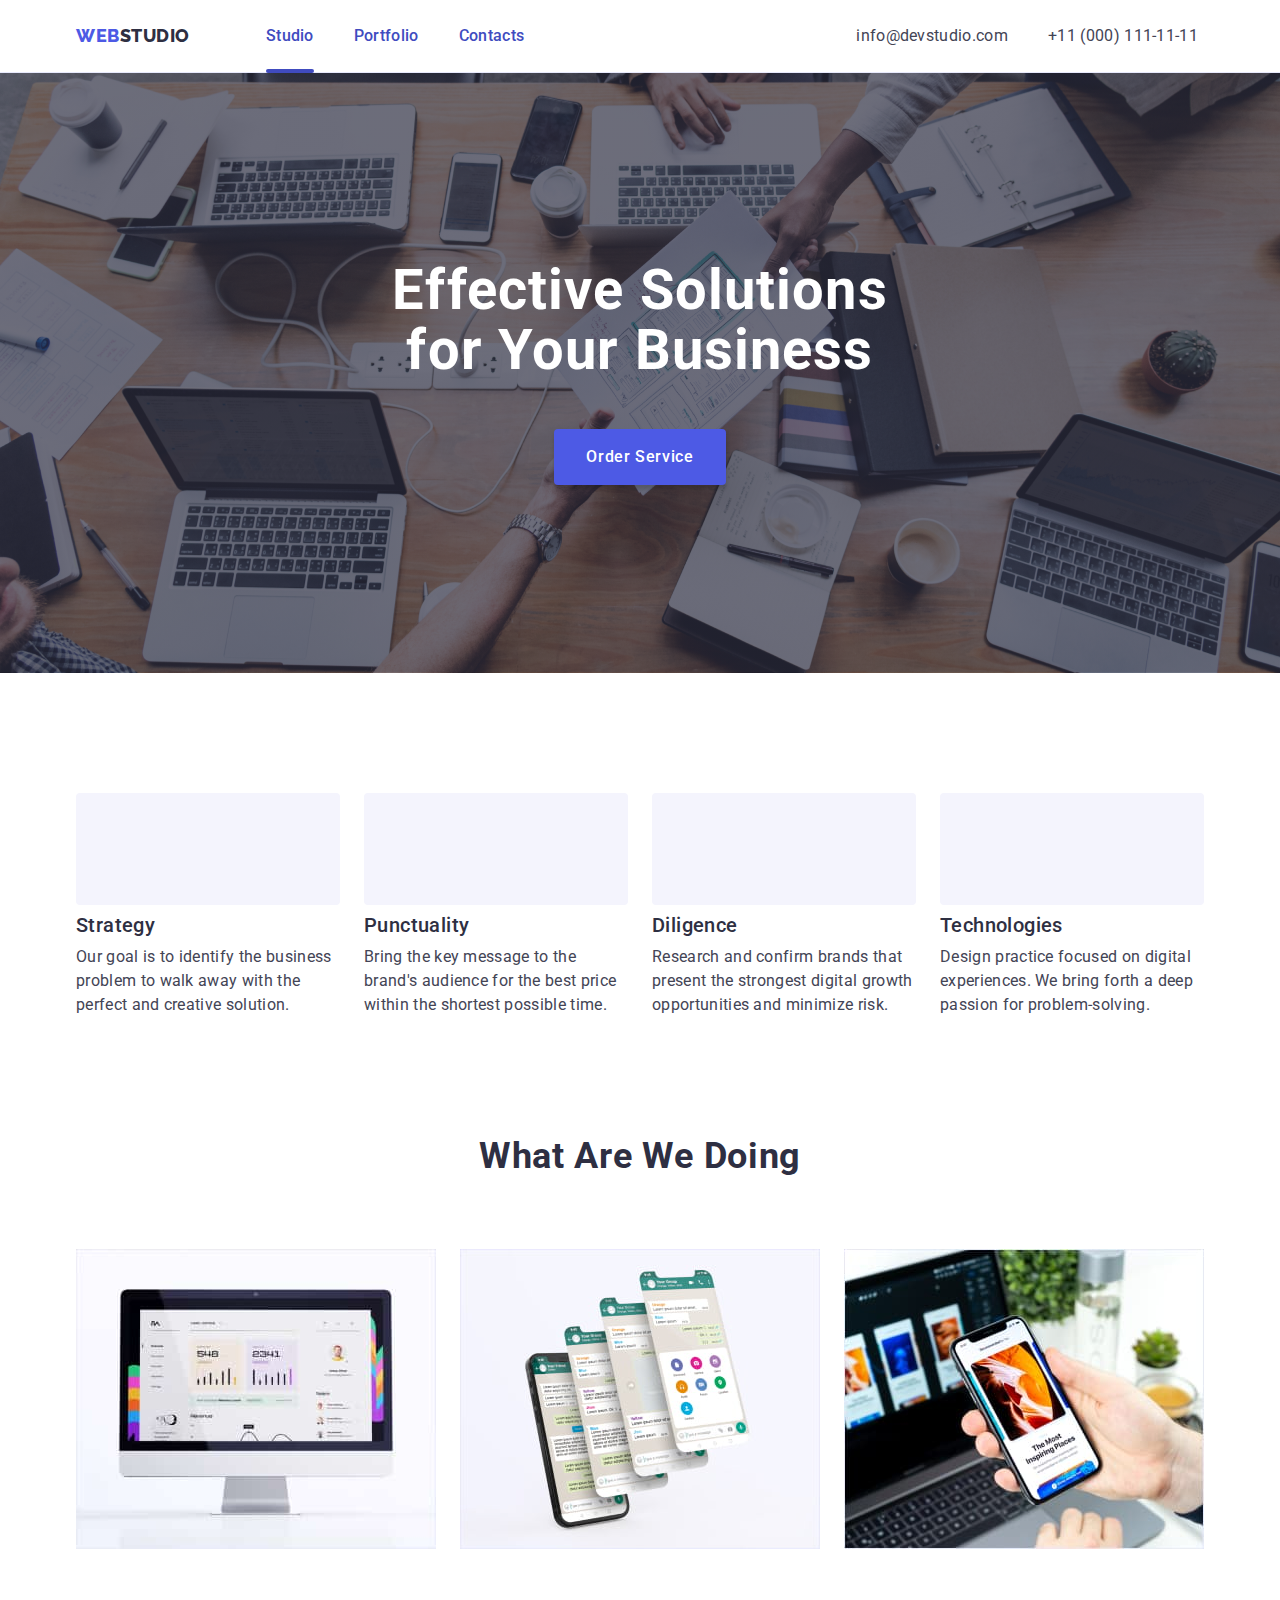
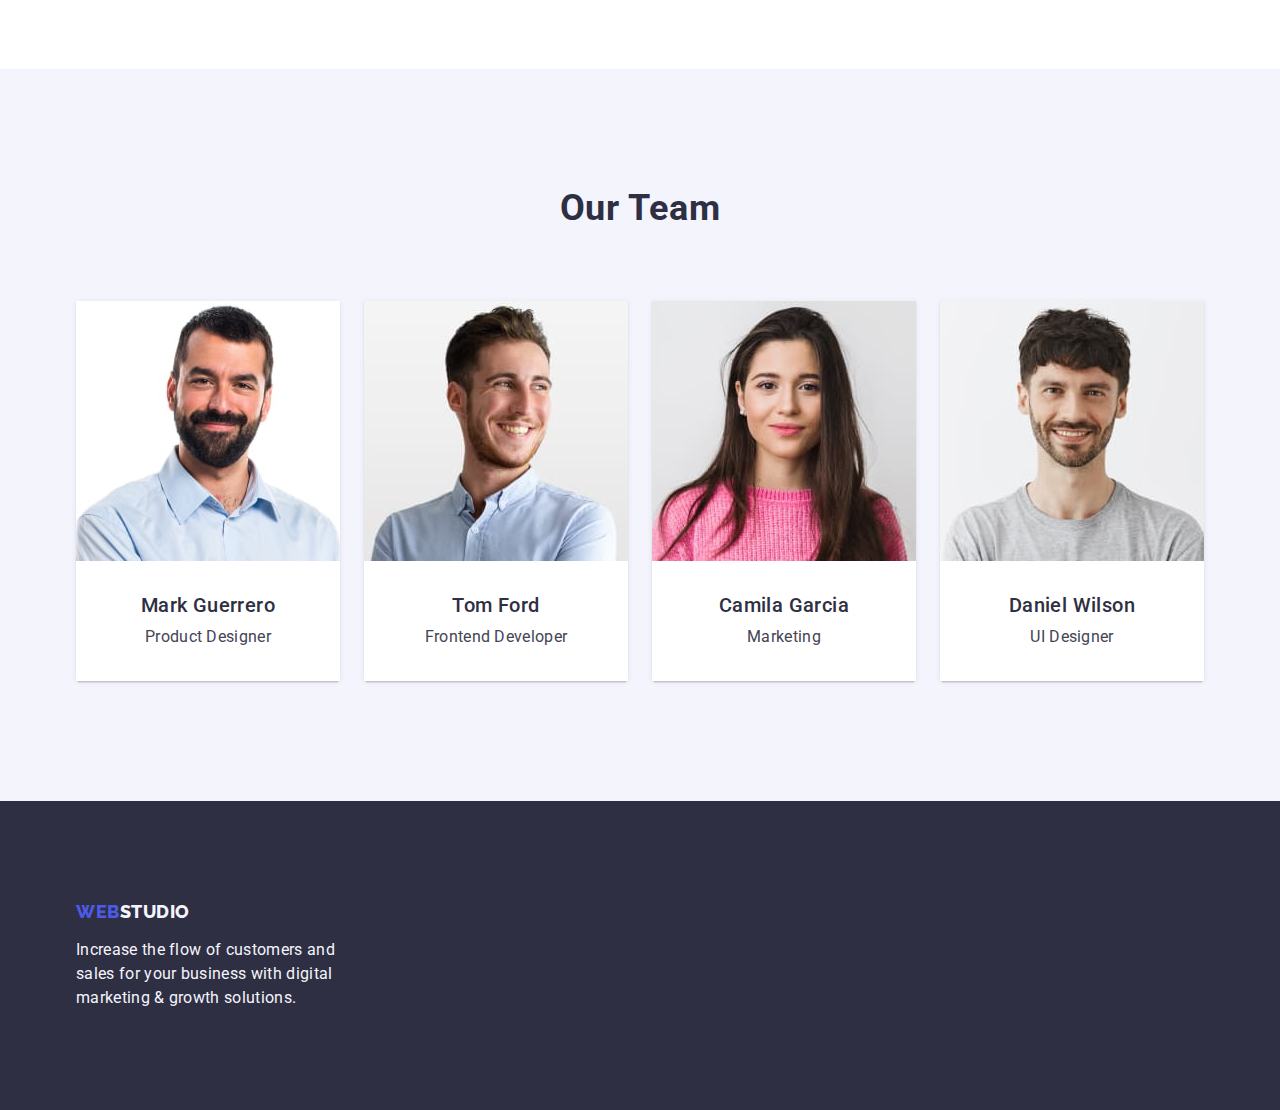
==== index.html @ 4e56641a "1" ====
<!DOCTYPE html>
<html lang="en">
  <head>
    <meta charset="UTF-8" />
    <meta http-equiv="X-UA-Compatible" content="IE=edge" />
    <meta name="viewport" content="width=device-width, initial-scale=1.0" />
    <meta name="description" content="Effective Solutions for Your Business" />
    <title>WebStudio</title>

    <!-- <link rel="stylesheet" href="./portfolio.html" /> -->
    <link rel="preconnect" href="https://fonts.googleapis.com" />
    <link rel="preconnect" href="https://fonts.gstatic.com" crossorigin />
    <link
      href="https://fonts.googleapis.com/css2?family=Raleway:wght@800&family=Roboto:wght@400;500;700&display=swap"
      rel="stylesheet"
    />
    <!-- Normalize -->
    <link
      rel="stylesheet"
      href="https://cdnjs.cloudflare.com/ajax/libs/modern-normalize/2.0.0/modern-normalize.min.css"
    />
    <link rel="stylesheet" href="./css/styles.css" />
  </head>

  <body class="page">
    <div class="backdrop is-hidden" data-modal>
      <div class="modal">
        <p>
          Lorem ipsum dolor sit, amet consectetur adipisicing elit. Nulla fugit
          animi delectus eum adipisci, iure at labore eligendi magni et vitae.
          Perferendis incidunt minus ut accusantium! Reprehenderit architecto
          omnis dicta.
        </p>
        <button data-modal-close>Close modal window</button>
      </div>
    </div>
    <!-- Header section -->
    <header class="header">
      <!-- <a href="./index.html">Web<span>Studio</span></a> -->
      <!-- Ось не  знаю, як то правильно написати посилання на свою сторінку-->
      <!-- <a href="https://WebStudio.html" WebStudio></a> -->
      <div class="container header-container">
        <nav class="header-nav">
          <a href="./index.html" class="logo link">
            Web<span class="studio-header">Studio</span>
          </a>
          <ul class="header-list list">
            <li class="navigation-item">
              <a class="header-link link first-page" href="./index.html"
                >Studio</a
              >
            </li>
            <li class="navigation-item">
              <!-- only for lesson 1 with 1 page in this project -->
              <!-- <a class="header-link" href="#what">Portfolio</a> -->
              <!-- But now executing this code -->
              <a class="header-link link" href="./portfolio.html">Portfolio</a>
            </li>
            <li class="navigation-item">
              <a class="header-link link" href="">Contacts</a>
            </li>
          </ul>
        </nav>
        <!-- Contacts -->

        <address class="address">
          <ul class="address-item list">
            <li>
              <a class="header-item link" href="mailto:info@devstudio.com"
                >info@devstudio.com</a
              >
            </li>
            <li>
              <a class="header-item link" href="tel:+110001111111"
                >+11 (000) 111-11-11</a
              >
            </li>
          </ul>
        </address>
      </div>
    </header>

    <!-- Main block -->
    <main class="main">
      <!-- Hero section-->
      <section class="section hero">
        <div class="container">
          <!-- <div class="container hero-container"> -->
          <h1 class="hero-title">Effective Solutions for Your Business</h1>
          <button class="hero-btn" data-modal-open type="button">
            Order Service
          </button>
        </div>
      </section>
      <!-- Section1 - Describe section-->
      <section class="section describe">
        <div class="container describe-container">
          <h2 class="visually-hidden">Benefits WebStudio</h2>
          <ul class="describe-list list">
            <li class="section-two-li list">
              <div class="box-advs">
                <svg class="advs-icon" width="64" height="64">
                  <use href="./images/icons.svg#icon-antenna1"></use>
                </svg>
              </div>
              <h3 class="strategy-name name">Strategy</h3>
              <p class="strategy-item item">
                Our goal is to identify the business problem to walk away with
                the perfect and creative solution.
              </p>
            </li>
            <li class="section-two-li list">
              <div class="box-advs">
                <svg class="advs-icon" width="64" height="64">
                  <use href="./images/icons.svg#icon-clock1"></use>
                </svg>
              </div>
              <h3 class="strategy-name name">Punctuality</h3>
              <p class="strategy-item item">
                Bring the key message to the brand's audience for the best price
                within the shortest possible time.
              </p>
            </li>
            <li class="section-two-li list">
              <div class="box-advs">
                <svg class="advs-icon" width="64" height="64">
                  <use href="./images/icons.svg#icon-diagram1"></use>
                </svg>
              </div>
              <h3 class="strategy-name name">Diligence</h3>
              <p class="strategy-item item">
                Research and confirm brands that present the strongest digital
                growth opportunities and minimize risk.
              </p>
            </li>
            <li class="section-two-li list">
              <div class="box-advs">
                <svg class="advs-icon" width="64" height="64">
                  <use href="./images/icons.svg#icon-astronaut1"></use>
                </svg>
              </div>
              <h3 class="strategy-name name">Technologies</h3>
              <p class="strategy-item item">
                Design practice focused on digital experiences. We bring forth a
                deep passion for problem-solving.
              </p>
              <!-- </li>  -->
            </li>
          </ul>
        </div>
      </section>

      <!-- Section2 - What are we doing section-->
      <section class="section-doing" id="what">
        <div class="container what-container">
          <h2 class="doing-title">What are we doing</h2>
          <ul class="doing-list list">
            <li class="section-doing-li list">
              <img
                class="doing-card-img"
                src="./images/section2/img1.jpg"
                alt="desktop applications"
                width="360"
                height="300"
              />
            </li>
            <li class="section-doing-li list">
              <img
                class="doing-card-img"
                src="./images/section2/img2.jpg"
                alt="mobile applications"
                width="360"
                height="300"
              />
            </li>
            <li class="section-doing-li list">
              <img
                class="doing-card-img"
                src="./images/section2/img3.jpg"
                alt="digital marketing"
                width="360"
                height="300"
              />
            </li>
          </ul>
        </div>
      </section>

      <!-- Section3 - Our Team section-->
      <section class="section team">
        <div class="container team-container">
          <h2 class="team-title">Our Team</h2>
          <ul class="team-item list">
            <li class="our-team list">
              <img
                class="team-photo"
                src="./images/section3/photo1.jpg"
                alt="Mark Guerrero"
                width="264"
                height="260"
              />
              <div class="worker">
                <h3 class="team-list">Mark Guerrero</h3>
                <p class="team-worker">Product Designer</p>
              </div>
            </li>

            <li class="our-team list">
              <img
                class="team-photo"
                src="./images/section3/photo2.jpg"
                alt="Tom Ford"
                width="264"
                height="260"
              />
              <div class="worker">
                <h3 class="team-list">Tom Ford</h3>
                <p class="team-worker">Frontend Developer</p>
              </div>
            </li>
            <li class="our-team list">
              <img
                class="team-photo"
                src="./images/section3/photo3.jpg"
                alt="Camila Garcia"
                width="264"
                height="260"
              />
              <div class="worker">
                <h3 class="team-list">Camila Garcia</h3>
                <p class="team-worker">Marketing</p>
              </div>
            </li>
            <li class="our-team list">
              <img
                class="team-photo"
                src="./images/section3/photo4.jpg"
                alt="Daniel Wilson"
                width="264"
                height="260"
              />
              <div class="worker">
                <h3 class="team-list">Daniel Wilson</h3>
                <p class="team-worker">UI Designer</p>
              </div>
            </li>
          </ul>
        </div>
      </section>
    </main>
    <!-- Footer section -->
    <footer class="footer">
      <div class="container footer-container">
        <a href="./index.html" class="logo logo-footer link">
          Web<span class="studio-down">Studio</span>
        </a>
        <p class="footer-description">
          Increase the flow of customers and sales for your business with
          digital marketing & growth solutions.
        </p>
      </div>
    </footer>
    <!-- Ставимо перед закриваючим тегом body -->
    <script src="./js/modal.js"></script>
  </body>
</html>
---- css/styles.css ----
:root {

    /*   */
        --items: 3; 
         /* змінна для зберігання кількості елементів в одному рядку сітки */
        --indent: 30px; 
         /* змінні для зберігання значення відступу між елементами */

/* Font */
--primary-font: Roboto, sans-serif;

/* Colors */
/* --main-dark-cl: 
--main-light-cl: */
--ocean-cl: #404BBF;
--main-light-bg: #ffffff;
--light-bg: #e5e5e5;
--main-dark-bg: #2e2f42;
--link-cl: #434455;
--string-web-cl: #4D5AE5;
--studio-down-cl: #F4F4FD;
--border-cl: #e7e9fc;

/* Others */
/* from our tutor Yaroslav - true hidding of some elements */
     
}

.visually-hidden {
        /* ADD text of this class                */
        position: absolute;
        width: 1px;
        height: 1px;
        margin: -1px;
        border: 0;
        padding: 0;

        white-space: nowrap;
        clip-path: inset(100%);
        clip: rect(0 0 0 0);
        overflow: hidden;
}

*,
*::before,
*::after {
        box-sizing: border-box;
        /* display: block;
                position: absolute;
                left: 0;
                bottom: -1px;
                content: '';
                width: 100%;
                height: 4px;
                border-radius: 2px; */


}

.visually-hidden {
        position: absolute;
        width: 1px;
        height: 1px;
        margin: -1px;
        border: 0;
        padding: 0;

        white-space: nowrap;
        clip-path: inset(100%);
        clip: rect(0 0 0 0);
        overflow: hidden;
}

/* 
  |---------------------------
  |Common styles
  |---------------------------
*/

body {
    
    font-family: Roboto, sans-serif;
    font-size: 16px;
    line-height: 1.5;
    letter-spacing: 0.02em;    
    color: #434455;
    background-color: var(--main-light-bg);
}

main {
        flex-grow: 1;
}

/* Reset */
/* 

 */
 h1,h2,h3,h4,h5,h6,p {
        margin: 0;
 }

 p {
    padding: 0;    
 }

 img {
        display: block;
 }

.list, ul, ol {
    list-style: none;
    font-style: normal;    
}

ul, ol {
        margin-top: 0;
        margin-bottom: 0;
        padding-left: 0;
}


/**
  |============================
  | Modal
  |============================
*/

.backdrop {
       position: fixed;
        top: 0;
        left: 0;
        width: 100%;
        height: 100%;
        background-color: rgba(0, 0, 0, 0.5);
        opacity: 250ms;
        transition: fill cubic-bezier(0.4, 0.0, 0.2, 1);
               
}

.backdrop.is-hidden {
        visibility: hidden;
        opacity: 0;
        pointer-events: none;
}


/**
  |============================
  | Flexbox grid
  |============================
*/
.card-set {
        display: flex;
        flex-wrap: wrap;
        gap: var(--indent);
}

​ .card-set-item {
        flex-basis: calc((100% - var(--indent) * (var(--items) - 1)) / var(--items));
}

.container {
        /* центрує */
        margin: 0 auto; 
        width: 1158px;
        padding: 0 15px;
}

.header-container {      
        display: flex;
}


a {
    text-decoration: none;
}

.btn,
button {
    font-family: inherit;
    cursor: pointer;
}

.hero {
    background-color: var(--main-dark-bg);
    /* background: url(../images/hero-section/people-office.jpg), lightgray 0px -167.8px / 100% 139.9% no-repeat;
    background-repeat: no-repeat; */



/* background: var(--title-color); */
        padding: 188px 0;
        background-image: linear-gradient(rgba(46, 47, 66, 0.7), rgba(46, 47, 66, 0.7)), url("../images/hero-section/people-office.jpg");
        max-width: 1440px;
        background-repeat: no-repeat;
        background-position: center;
        background-size: cover;
}

.link {
    color: var(--link-cl);
    text-decoration: none;
        display: block;
}

/* 
|---------------------------
|Header styles
|---------------------------
 */
 .header {
        border-bottom: 1px solid var(--border-cl);
        
        /* from autocheck */
        box-shadow: 0px 2px 1px rgba(46, 47, 66, 0.08), 0px 1px 1px rgba(46, 47, 66, 0.16), 0px 1px 6px rgba(46, 47, 66, 0.08);
 }

 .header-nav {
        background: var(--main-light-bg);
        display: flex;
        align-items: center;
        margin-right: 332px;
 }

 .logo {
        font-family: Raleway, sans-serif;
        font-weight: 800;
        font-size: 18px;
        line-height: 1.17;
        letter-spacing: 0.03em;
        text-transform: uppercase;
        color:#4D5AE5;
        margin-right: 76px;
        padding: 24px 0;
        /* from ACheck */
         position: relative; 
 }

 .web {
         color: var(--string-web-cl);
 }
 
 .studio, .studio-header {
        color: var(--main-dark-bg);
 }

 .header-list {                
                font-family: Roboto, sans-serif;
                font-weight: 500;
                font-size: 16px;
                line-height: 1.5;
                letter-spacing: 0.02em;
                color: var(--main-dark-bg);
                color: #404bbf;
                display: flex;
                gap: 40px;
                align-items: center;
                       
 }

 .first-page::after {
        position: absolute;
                left: 0;
                bottom: -1px;        
                content: "";
                width: 48px;
                height: 4px;
                background-color: var(--ocean-cl);
                margin-top: 20px;
                border-radius: 2px;
 }

 /*  */ 
.header-link:hover,
.header-link:focus 
 {
        color: var(--ocean-cl);
}



 .header-link {
       color: var(--main-dark-bg);  
       padding: 24px 0;  
                color: #404bbf;
                position: relative;
                transition-property: color;
                transition-duration: 250ms;
                transition-timing-function: cubic-bezier(0.4, 0, 0.2, 1);

                transition-property: color;
                transition-duration: 250ms;
                transition-timing-function: cubic-bezier(0.4, 0, 0.2, 1);
                padding: 24px 0;
         
 }

 .address {
    font-style: normal;    
 }

 .header-contacts {}

 .address-item {
        display: flex;
        align-items: center;
        gap: 40px;
        padding: 24px 0;
        
 }

 .header-item  {
    list-style: none;
    text-decoration: none;
    color: currentColor;
    font-family: 'Roboto', sans-serif;
    font-weight: 400;
    line-height: 1.5;
    font-size: 16px;
    letter-spacing: 0.02em;
    font-style: normal;
    color: var(--link-cl);
         
 }



 /* для 3-й домашки */
 /*  */

 .header-contacts:active,
 .header-contacts:hover,
 .header-contacts:focus,
 .header-item:hover,
 .header-item:focus {
     color: var(--ocean-cl);
 }

 /* 
|---------------------------
|Hero styles
|---------------------------
 */
 .hero {
        padding: 188px 0;
 }

 /* .hero-container {
        background-image: url(../images/hero-section/Dark-bg.jpg); */
        /* background-repeat: repeat; 
 }*/

 .hero-title {
        font-family: 'Roboto', sans-serif;
        font-weight: 700;
        font-size: 56px;
        line-height: 1.07;
        text-align: center;
        letter-spacing: 0.02em;
        color: var(--main-light-bg);
        max-width: 496px;
        margin: 0 auto;
        
        padding-bottom: 48px;
 }

 .hero-btn {
        font-family: 'Roboto', sans-serif;
        font-weight: 500;
        font-size: 16px;
        line-height: 1.5;
        
        display:block;
        min-width: 169px;
        height: 56px;
        border: none;
        align-items: center;
        letter-spacing: 0.04em;
        color: var(--main-light-bg);       
        padding: 16px 32px;
        gap: 10px;
        flex: none;
        order: 0;
        flex-grow: 0;
        background: var(--string-web-cl);
        box-shadow: 0px 4px 4px rgba(0, 0, 0, 0.15);
        border-radius: 4px;
        text-align: center;
        margin: 0 auto;
        
 }

 .hero-btn:hover,
 .hero-btn:focus {
        background-color: var(--ocean-cl);       
        box-shadow: 0px 4px 4px rgba(0, 0, 0, 0.15);
        border-radius: 4px;
        text-align: center;
 }

/* 
|---------------------------
|Describe styles
|--------------------------- 
*/


.section {}

.describe {
        padding: 120px 0;
                /* display: flex;
                align-items: center;
                gap: 24px;
                flex-basis: calc((100% - 3 * 24px) / 4);
                /* width: 264px;
                height: 112px; 
                flex-shrink: 0;
                border-radius: 4px;
                background: var(--studio-down-cl); */
}

.describe-container {}

.describe-list {
        display: flex;       
        gap: 24px;         
}

.section-two-li {        
        width: calc((100% - 3 * 24px) / 4);
}

/* +++ SVG============================== SVG  */

.section-doing-li {        
        width: calc((100% - 48px) / 3); 
        justify-content: center;
}

.box-advs {
        display: flex;
        align-items: center;
        justify-content: center;
        border-radius: 4px;
        background-color: #F4F4FD;
        width: 264px;
        height: 112px;
        margin-bottom: 8px;
}

.strategy-name {
        font-weight: 500;
        font-size: 20px;
        letter-spacing: 0.02em;
        color: var(--title-color);
        text-align: start;
        line-height: 1.2;
        margin-bottom: 8px;
}


.visually-hidden {
        position: absolute;
        width: 1px;
        height: 1px;
        margin: -1px;
        border: 0;
        padding: 0;

        white-space: nowrap;
        clip-path: inset(100%);
        clip: rect(0 0 0 0);
        overflow: hidden;
}

.advantages-card-content {
        font-size: 16px;
        line-height: 1.5;
        letter-spacing: 0.02em;
}
/* SVG================================= SVG */


.describe-list:hover, 
.describe-list:focus {
        /* Саме оця рамка з`являється */
        border: 1px solid var(--string-web-cl);
}

/* .strategy-name {
        display: flex;
        width: 264px;
        flex-direction: column;
        color: var(--main-dark-bg);
        font-size: 20px;
        font-family: Roboto;
        font-weight: 500;
        line-height: 1.2;
        letter-spacing: 0.02em;
        margin-bottom: 8px;
} */

.first-item {
        /* width: calc((100% - 72px) / 4); */
        display: flex;
        width: 264px;
        flex-direction: column;
        color: var(--link-cl);
        font-size: 16px;
        font-family: 'Roboto', sans-serif;
        line-height: 1.5;
        letter-spacing: 0.32px;
}

.strategy-item {}


.name {
        font-family: 'Roboto', sans-serif;
        font-weight: 500;
        font-size: 20px;
        line-height: 1.2;
        letter-spacing: 0.02em;    
        color: var(--main-dark-bg);
}

.item {
        font-family: 'Roboto', sans-serif;
        font-weight: 400;
        font-size: 16px;
        line-height: 1.5;
        letter-spacing: 0.02em;    
        color: var(--link-cl);
}



.strategy-item {}

.punctuality {}

.punctuality-item {}

.diligence {}

.diligence-item {}

.technologies {}

.technologies-item {}

/* 
|---------------------------
|Doing styles
|--------------------------- 
*/

.section-doing {
        padding-bottom: 120px;
}

.doing-title {
        font-family: 'Roboto', sans-serif;
        font-style: normal;
        font-weight: 700;
        font-size: 36px;
        line-height: 1.11;
        text-align: center;
        letter-spacing: 0.02em;
        text-transform: capitalize;
        color: var(--main-dark-bg);        
        margin-bottom: 72px;
}

.doing-list {
        display: flex;
        gap: 24px;        
}

/* 
|---------------------------
|Team styles
|--------------------------- 
*/

.team-container {
        
}

.team {
        font-family: 'Roboto', sans-serif;
        font-style: normal;
        font-weight: 700;
        font-size: 36px;
        line-height: 1.11;
        text-align: center;
        letter-spacing: 0.02em;
        text-transform: capitalize;
        color: var(--main-dark-bg);
        background-color: var(--studio-down-cl);
        padding: 120px 0;
}

.team-title {
        font-family: 'Roboto', sans-serif;
        font-style: normal;
        font-weight: 700;
        font-size: 36px;
        line-height: 1.11;
        text-align: center;
        letter-spacing: 0.02em;
        text-transform: capitalize;   
        margin-bottom: 72px;        
}

.team-item {
        display: flex;
        gap: 24px;        
}

.team-list {
        font-family: 'Roboto', sans-serif;
        font-style: normal;
        font-weight: 500;
        font-size: 20px;
        line-height: 1.2;
        text-align: center;
        letter-spacing: 0.02em;
        color: var(--main-dark-bg);
        background-color: var(--main-light-bg);
        margin-bottom: 8px;
}

.team-worker {
        font-family: 'Roboto', sans-serif;
        font-style: normal;
        font-weight: 400;
        font-size: 16px;
        line-height: 1.5;
        text-align: center;
        letter-spacing: 0.02em;
        color: var(--link-cl);
        background-color: var(--main-light-bg);
}

.our-team {
        /* background-color: var(--main-light-bg); */
        
        /* width: calc((100% - 72px) / 4); */
        flex-basis: calc((100% - 72px) / 4);
        border-radius: 0px 0px 4px 4px;
        box-shadow:  0px 1px 6px rgba(46, 47, 66, 0.08),
                0px 1px 1px rgba(46, 47, 66, 0.16),
                0px 2px 1px rgba(46, 47, 66, 0.08);
                

        max-height: 380px;
     
}

.homan, .application {
        font-family: 'Roboto', sans-serif;
        font-style: normal;
        font-weight: 500;
        font-size: 20px;
        line-height: 1.2;        
        text-align: center;
        letter-spacing: 0.02em;
        color: var(--main-dark-bg);
        background-color: var(--main-light-bg);
        flex: none;
        order: 0;
        flex-grow: 0;
        margin-bottom: 8px;
}

.mark {}

.product {}



.tom {}

.frontend {}

.camila {}

.marketing {}

.daniel {}

.ui-designer {}

/* 
|---------------------------
|Footer  styles
|--------------------------- 
*/

 .footer {
    background: var(--main-dark-bg);
    padding: 100px 0;
 }

 .footer-container {
        /* padding: 100px 0; */
 }

 .logo-footer {
        display: inline-block;
        margin-bottom: 16px;  
        padding: 0;      
 }

 .web {}

 .studio-down {
        
        Color: var(--studio-down-cl);
        
 }

 .footer-description {
        font-family: 'Roboto', sans-serif;
        font-style: normal;
        font-weight: 400;
        font-size: 16px;
        line-height: 1.5;
        letter-spacing: 0.02em;
        color: var(--studio-down-cl);
        width: 264px;
 }


 /* PORTFOLIO PAGE */

/* 
|---------------------------
|Button section styles
|--------------------------- 
*/


.portfolio-main {
        padding-top: 96px;
        padding-bottom: 120px;
}

.portfolio-container {}

.filter {
        display: flex;
        justify-content: center;
        gap: 24px;
        margin-bottom: 72px;
}

.btn-filter {
        color: var(--string-web-cl);
        background-color: var(--studio-down-cl);
        text-align: center;
        border-radius: 4px;
        
        /* Button Text */
        font-size: 16px;
        font-family: Roboto, sans-serif;
        font-weight: 500;
        line-height: 1.5;
        letter-spacing: 0.04em;
        cursor: pointer;
        padding: 12px 24px;
        border: 1px solid var(--border-cl);
}

.btn-filter:hover, 
.btn-filter:focus {
        color: var(--main-light-bg);
        background-color: var(--ocean-cl);
        border: 1px solid transparent;

}

.btn-press {
        
        display: flex;
        flex-wrap: wrap;
        gap: 24px;
        row-gap: 48px;
        justify-content: center;
}


.portfolio-blockitems {
        /* box-shadow: 0px 3px 1px rgba(0, 0, 0, 0.1),
                        0px 2px 1px rgba(0, 0, 0, 0.08),
                        0px 2px 2px rgba(0, 0, 0, 0.12); */
}

.portfolio-link {
       
        max-width: 360px;
}

.btn-press:active {
    background-color: var(--ocean-cl);
}

.application-container {
        padding: 32px 16px;
        border: 1px solid var(--border-cl);
        border-top: none;
        /* display: flex; */
        /* flex-wrap: wrap;     */

}

.portfolio-h2 {
        font-family: 'Roboto', sans-serif;
        margin-bottom: 8px;
        padding: 0;
        color: var(--main-dark-bg);
                font-size: 20px;
                line-height: 1.2;
                font-style: normal;
                font-weight: 500;                
                letter-spacing: 0.4px;
                
                        /* text-align: center;                         */
                        
                        background-color: var(--main-light-bg);
                        /* flex: none; */
                        /* order: 0; */
                        /* flex-grow: 0; */
                        
}

.worker,
.type-application {
        font-family: 'Roboto', sans-serif;
        font-style: normal;
        font-weight: 400;
        font-size: 16px;
        line-height: 1.5;
        letter-spacing: 0.32px;
        /* text-align: center; */

        color: var(--link-cl);
        background-color: var(--main-light-bg);
        /* flex: none;
        order: 1; */
        /* flex-grow: 0; */

        
}

.worker {
        padding: 32px 16px;
}

/* Працює - приклад від Андрія Довганюка */

.close-icon {
        transition: fill var(--transition);
}

.close-button:hover,
.close-button:focus {
        background-color: var(--ocean-color);
        border: none;
        fill: var(--white-color);
}

/* END приклад від Андрія Довганюка */
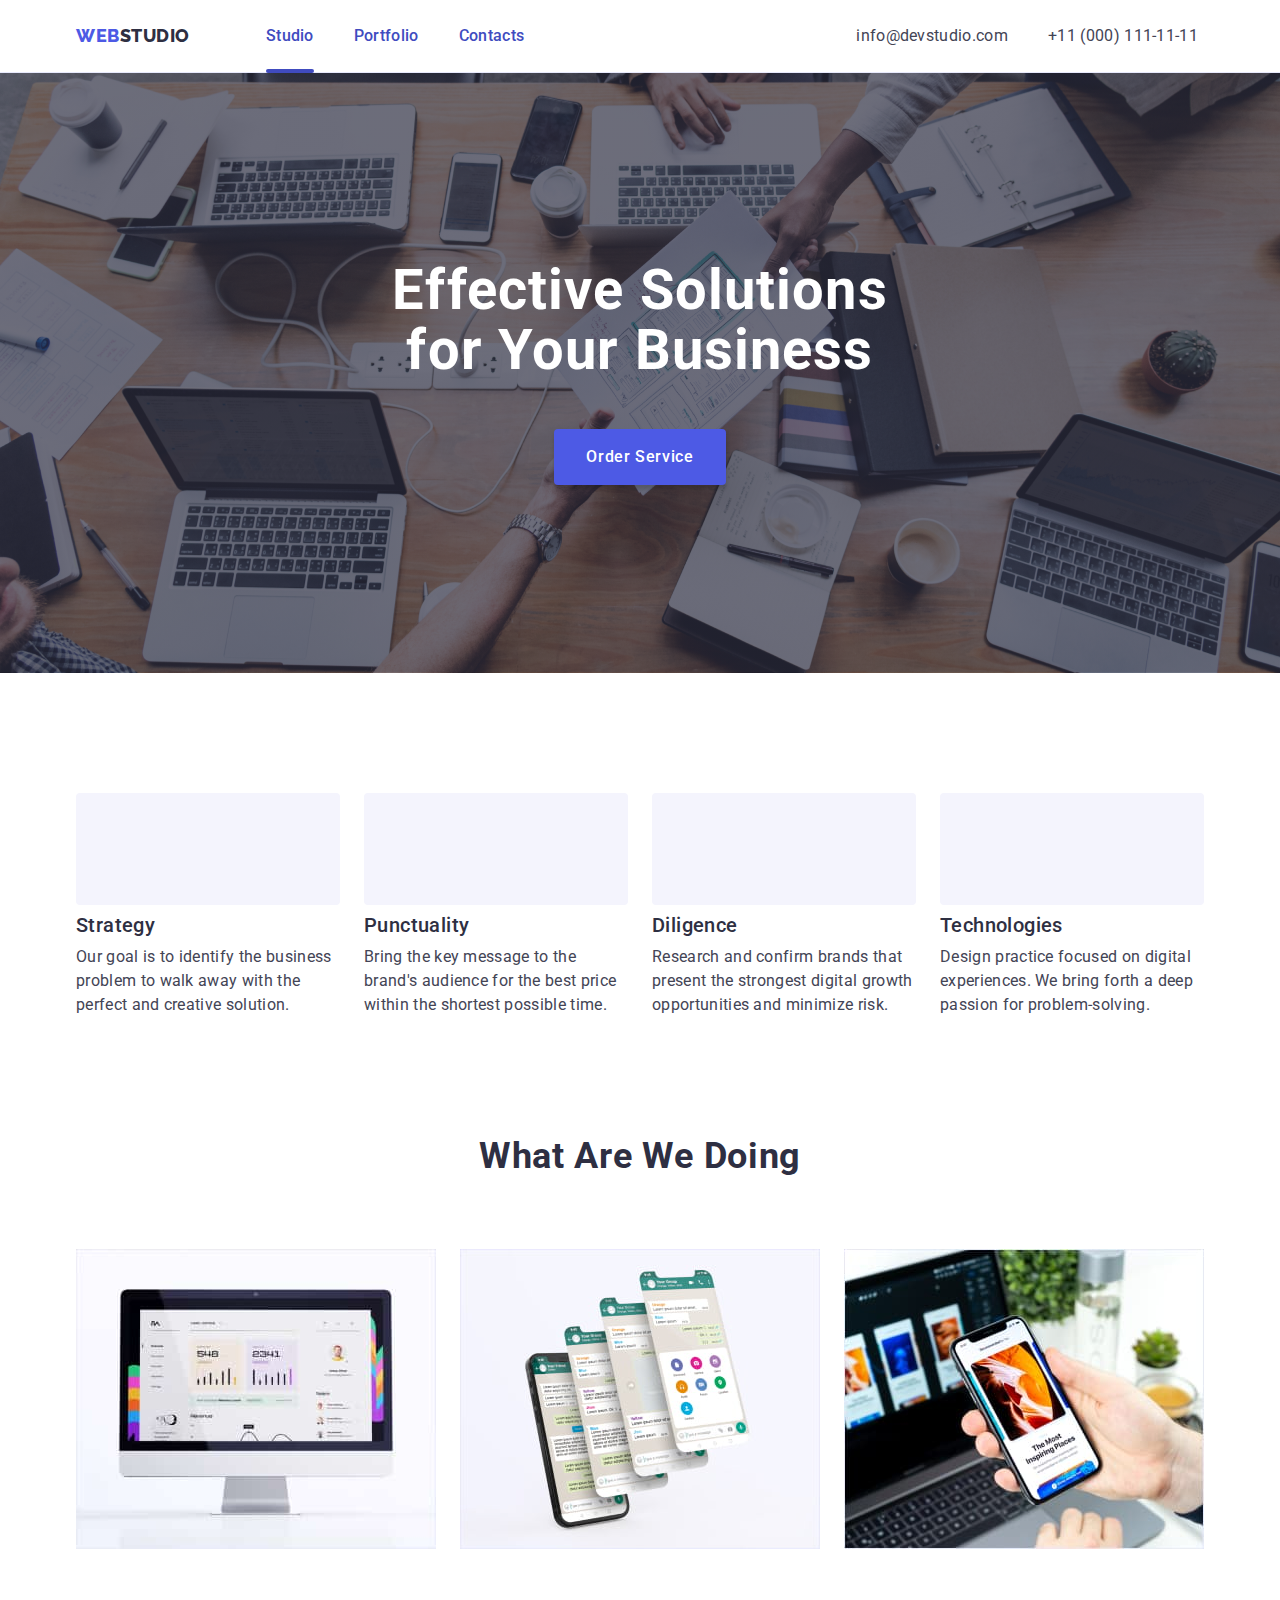
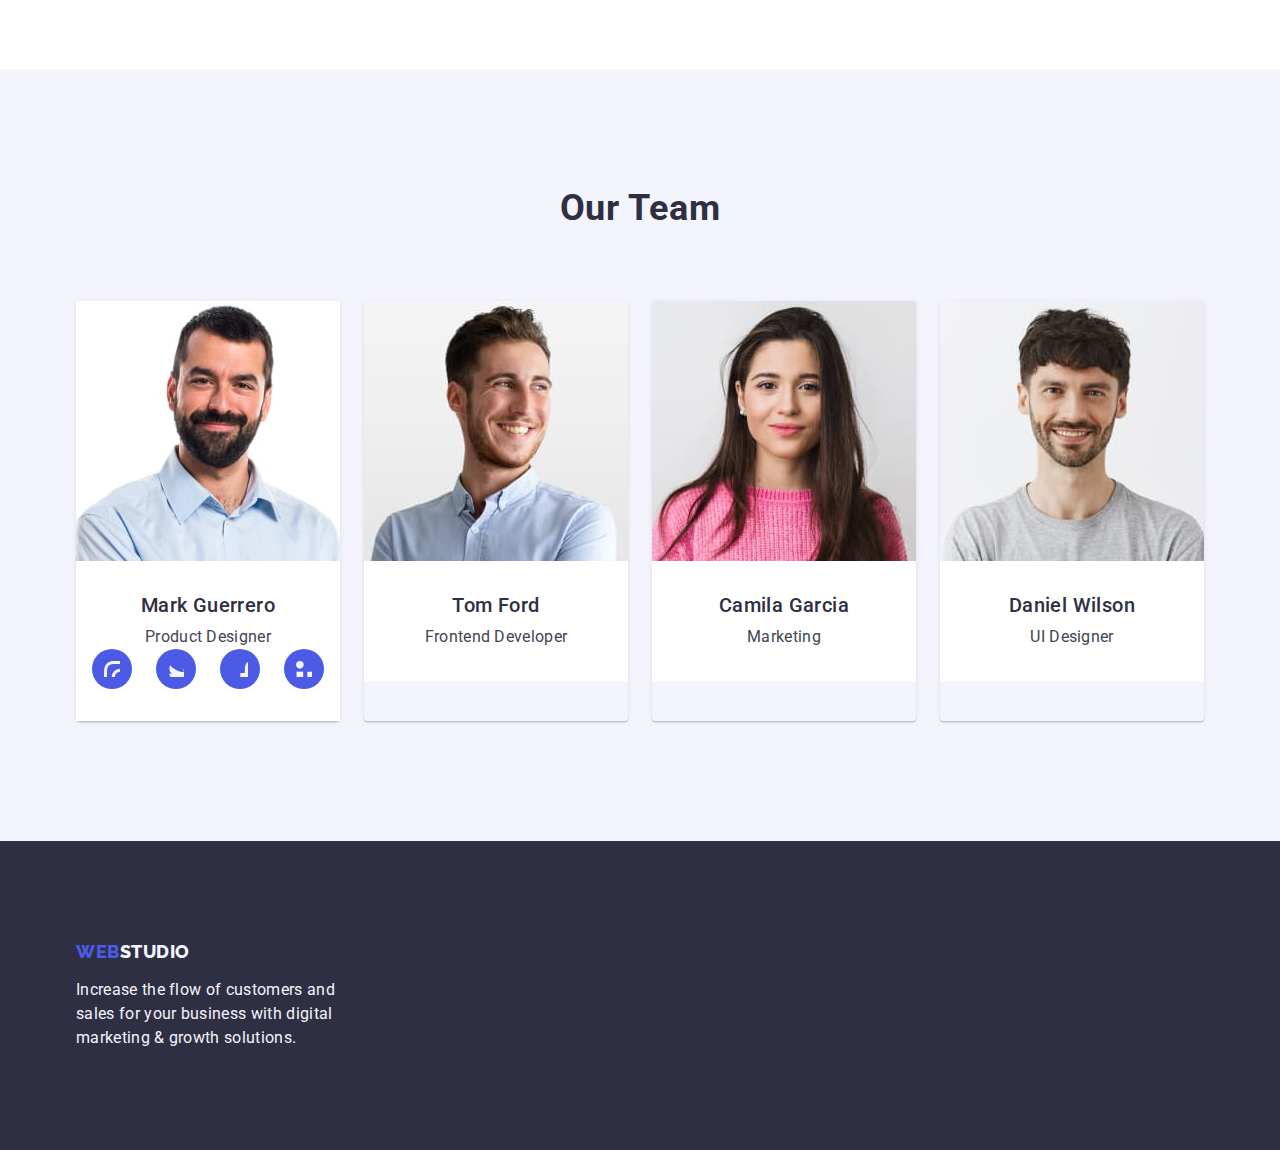
==== commit fe580c9c: "1" ====
--- a/index.html
+++ b/index.html
@@ -202,6 +202,36 @@
               <div class="worker">
                 <h3 class="team-list">Mark Guerrero</h3>
                 <p class="team-worker">Product Designer</p>
+                <ul class="soc-team-icons list">
+                  <li class="box-team-icons">
+                    <a href="" class="link-team-icon link">
+                      <svg class="team-icon" width="16" height="16">
+                        <use href="./images/instagram-2.svg"></use>
+                      </svg>
+                    </a>
+                  </li>
+                  <li class="box-team-icons">
+                    <a href="" class="link-team-icon link">
+                      <svg class="team-icon" width="16" height="16">
+                        <use href="./images/twitter-1.svg"></use>
+                      </svg>
+                    </a>
+                  </li>
+                  <li class="box-team-icons">
+                    <a href="" class="link-team-icon link">
+                      <svg class="team-icon" width="16" height="16">
+                        <use href="./images/facebook-1.svg"></use>
+                      </svg>
+                    </a>
+                  </li>
+                  <li class="box-team-icons">
+                    <a href="" class="link-team-icon link">
+                      <svg class="team-icon" width="16" height="16">
+                        <use href="./images/linkedin-1.svg"></use>
+                      </svg>
+                    </a>
+                  </li>
+                </ul>
               </div>
             </li>
 
--- a/css/styles.css
+++ b/css/styles.css
@@ -655,7 +655,7 @@
                 0px 2px 1px rgba(46, 47, 66, 0.08);
                 
 
-        max-height: 380px;
+        /* max-height: 380px; */
      
 }
 
@@ -859,6 +859,40 @@
         padding: 32px 16px;
 }
 
+/*  */
+/*  */
+
+.soc-team-icons {
+        display: flex;
+        justify-content: center;
+        gap: 24px;
+}
+
+.team-icon {
+        fill: #F4F4FD;
+}
+
+.box-team-icons {
+        width: 40px;
+        height: 40px;
+}
+
+.link-team-icon {
+        width: 100%;
+        height: 100%;
+        background-color: #4d5ae5;
+        border-radius: 50%;
+        display: flex;
+        justify-content: center;
+        align-items: center;
+        transition: background-color 250ms cubic-bezier(0.4, 0, 0.2, 1);
+}
+
+.link-team-icon:hover,
+.link-team-icon:focus {
+        background-color: var(--ocean-cl);
+}
+
 /* Працює - приклад від Андрія Довганюка */
 
 .close-icon {
@@ -867,7 +901,7 @@
 
 .close-button:hover,
 .close-button:focus {
-        background-color: var(--ocean-color);
+        background-color: var(--ocean-cl);
         border: none;
         fill: var(--white-color);
 }
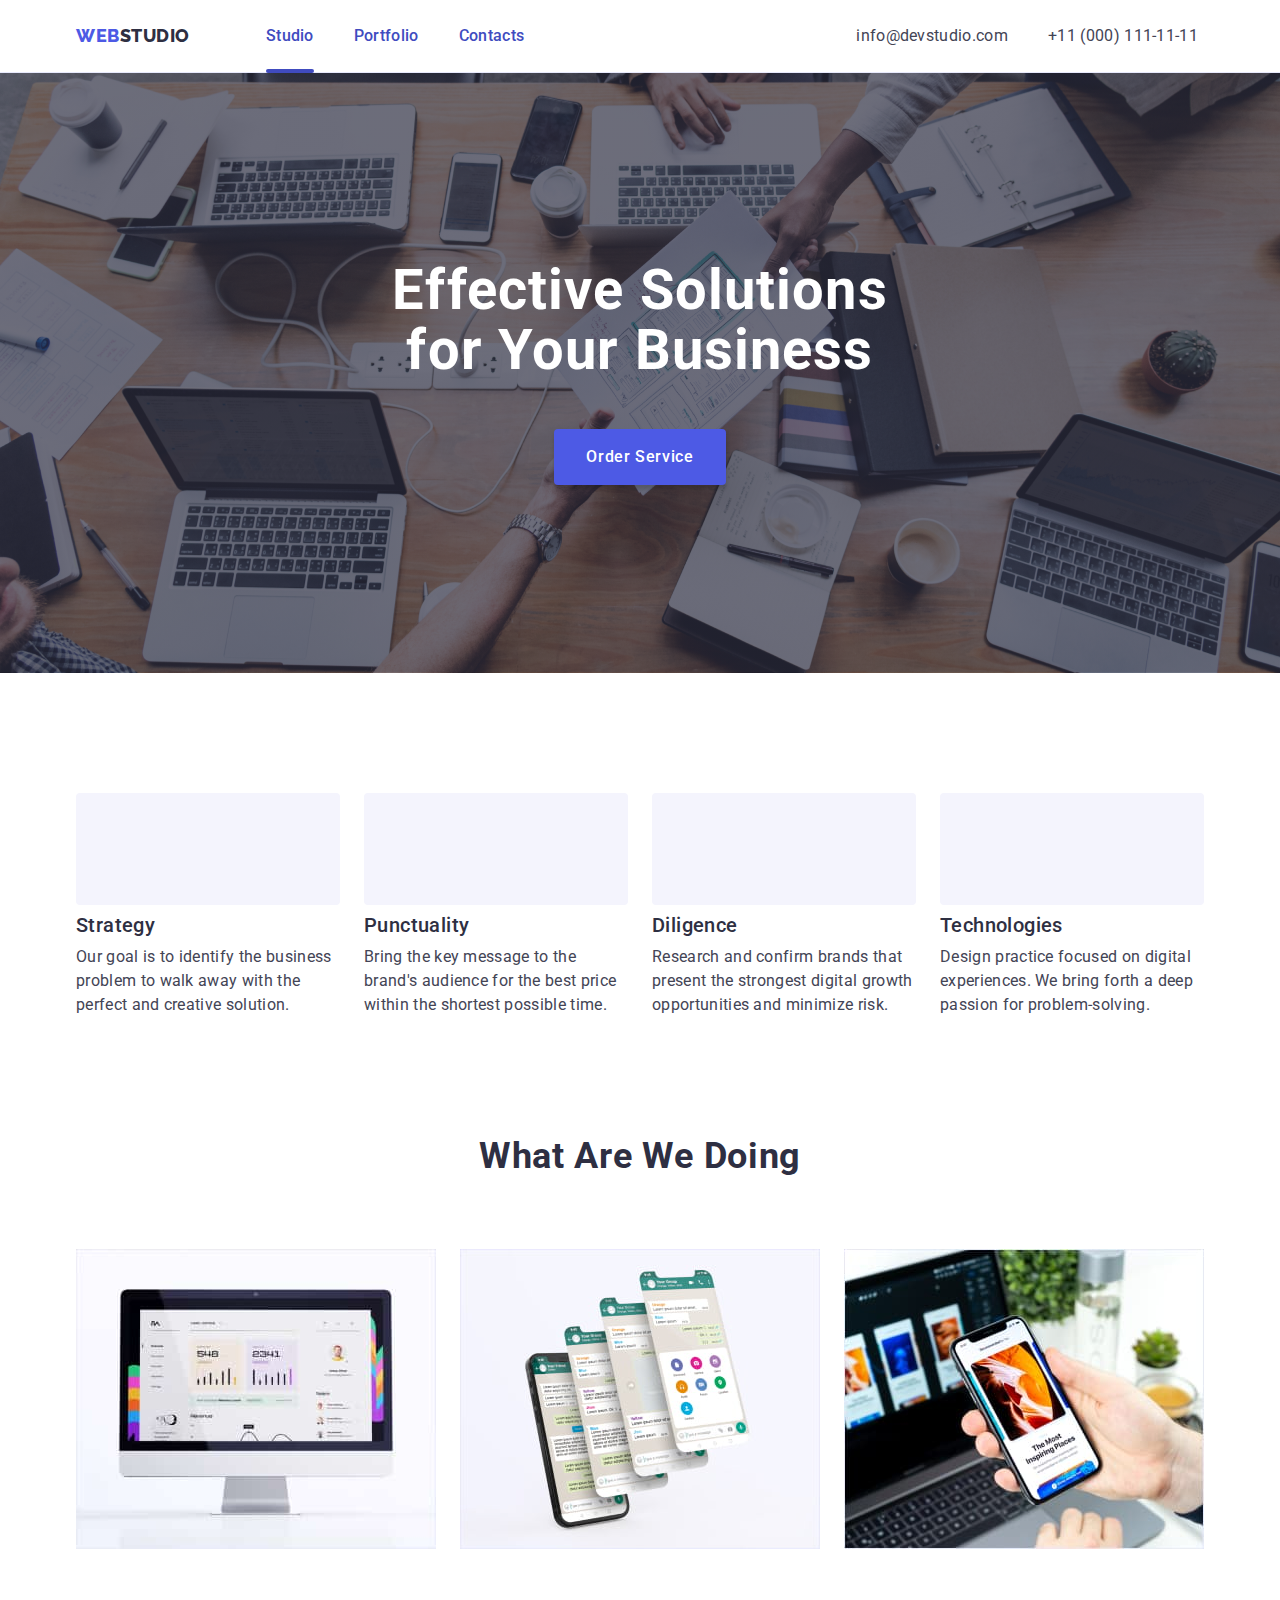
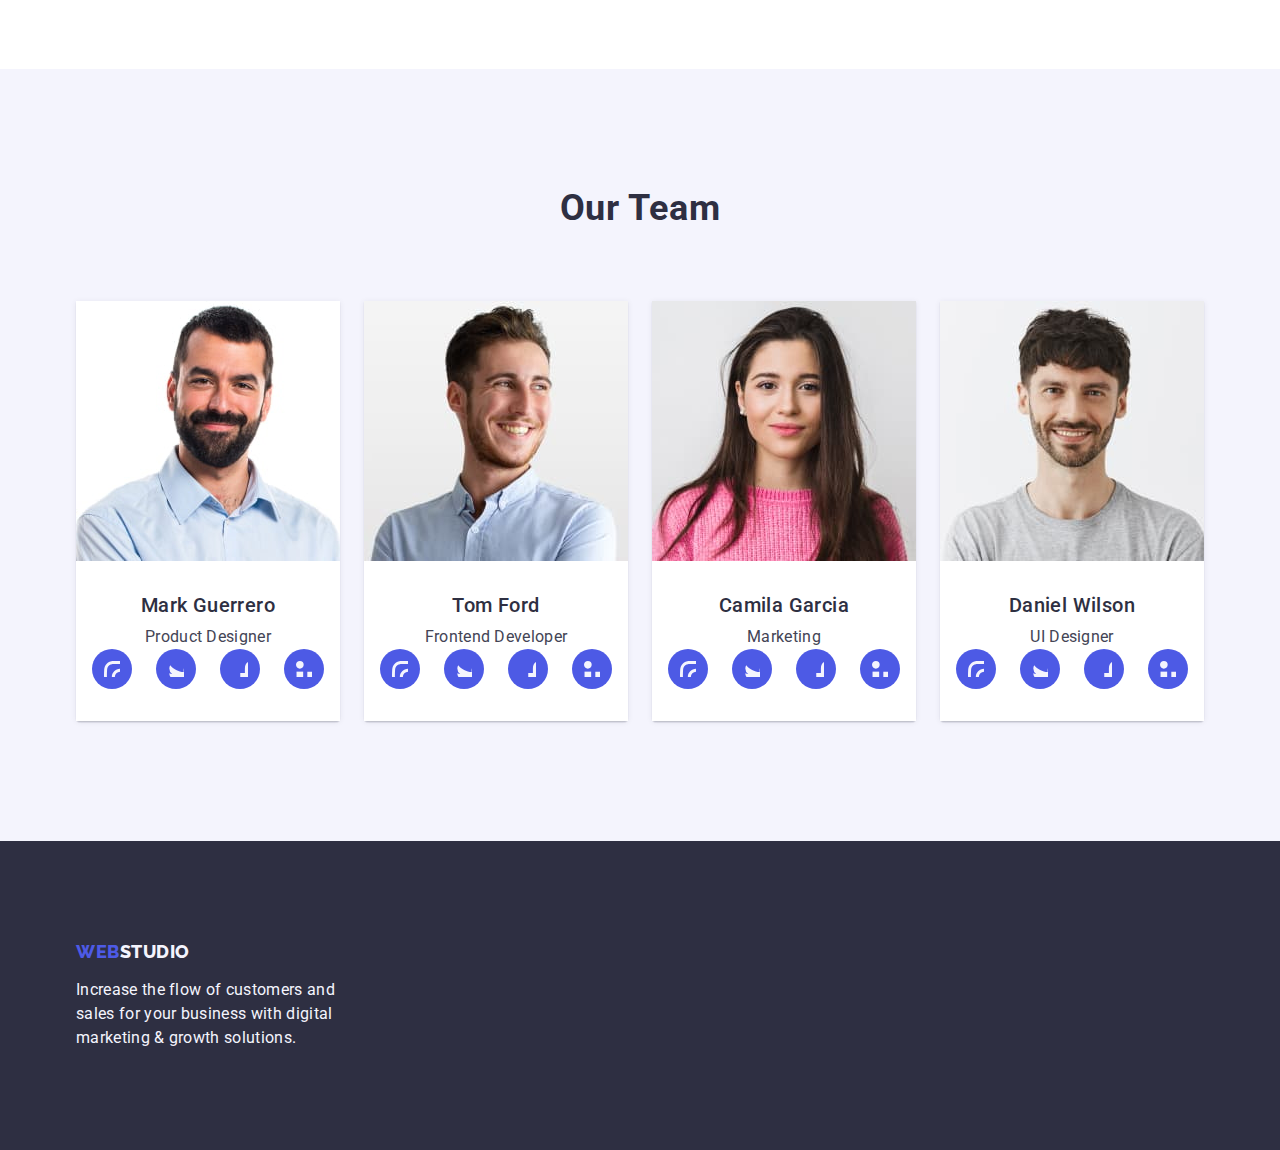
==== commit 2d31e4d7: "1" ====
--- a/index.html
+++ b/index.html
@@ -246,6 +246,36 @@
               <div class="worker">
                 <h3 class="team-list">Tom Ford</h3>
                 <p class="team-worker">Frontend Developer</p>
+                <ul class="soc-team-icons list">
+                  <li class="box-team-icons">
+                    <a href="" class="link-team-icon link">
+                      <svg class="team-icon" width="16" height="16">
+                        <use href="./images/instagram-2.svg"></use>
+                      </svg>
+                    </a>
+                  </li>
+                  <li class="box-team-icons">
+                    <a href="" class="link-team-icon link">
+                      <svg class="team-icon" width="16" height="16">
+                        <use href="./images/twitter-1.svg"></use>
+                      </svg>
+                    </a>
+                  </li>
+                  <li class="box-team-icons">
+                    <a href="" class="link-team-icon link">
+                      <svg class="team-icon" width="16" height="16">
+                        <use href="./images/facebook-1.svg"></use>
+                      </svg>
+                    </a>
+                  </li>
+                  <li class="box-team-icons">
+                    <a href="" class="link-team-icon link">
+                      <svg class="team-icon" width="16" height="16">
+                        <use href="./images/linkedin-1.svg"></use>
+                      </svg>
+                    </a>
+                  </li>
+                </ul>
               </div>
             </li>
             <li class="our-team list">
@@ -259,6 +289,36 @@
               <div class="worker">
                 <h3 class="team-list">Camila Garcia</h3>
                 <p class="team-worker">Marketing</p>
+                <ul class="soc-team-icons list">
+                  <li class="box-team-icons">
+                    <a href="" class="link-team-icon link">
+                      <svg class="team-icon" width="16" height="16">
+                        <use href="./images/instagram-2.svg"></use>
+                      </svg>
+                    </a>
+                  </li>
+                  <li class="box-team-icons">
+                    <a href="" class="link-team-icon link">
+                      <svg class="team-icon" width="16" height="16">
+                        <use href="./images/twitter-1.svg"></use>
+                      </svg>
+                    </a>
+                  </li>
+                  <li class="box-team-icons">
+                    <a href="" class="link-team-icon link">
+                      <svg class="team-icon" width="16" height="16">
+                        <use href="./images/facebook-1.svg"></use>
+                      </svg>
+                    </a>
+                  </li>
+                  <li class="box-team-icons">
+                    <a href="" class="link-team-icon link">
+                      <svg class="team-icon" width="16" height="16">
+                        <use href="./images/linkedin-1.svg"></use>
+                      </svg>
+                    </a>
+                  </li>
+                </ul>
               </div>
             </li>
             <li class="our-team list">
@@ -272,6 +332,36 @@
               <div class="worker">
                 <h3 class="team-list">Daniel Wilson</h3>
                 <p class="team-worker">UI Designer</p>
+                <ul class="soc-team-icons list">
+                  <li class="box-team-icons">
+                    <a href="" class="link-team-icon link">
+                      <svg class="team-icon" width="16" height="16">
+                        <use href="./images/instagram-2.svg"></use>
+                      </svg>
+                    </a>
+                  </li>
+                  <li class="box-team-icons">
+                    <a href="" class="link-team-icon link">
+                      <svg class="team-icon" width="16" height="16">
+                        <use href="./images/twitter-1.svg"></use>
+                      </svg>
+                    </a>
+                  </li>
+                  <li class="box-team-icons">
+                    <a href="" class="link-team-icon link">
+                      <svg class="team-icon" width="16" height="16">
+                        <use href="./images/facebook-1.svg"></use>
+                      </svg>
+                    </a>
+                  </li>
+                  <li class="box-team-icons">
+                    <a href="" class="link-team-icon link">
+                      <svg class="team-icon" width="16" height="16">
+                        <use href="./images/linkedin-1.svg"></use>
+                      </svg>
+                    </a>
+                  </li>
+                </ul>
               </div>
             </li>
           </ul>
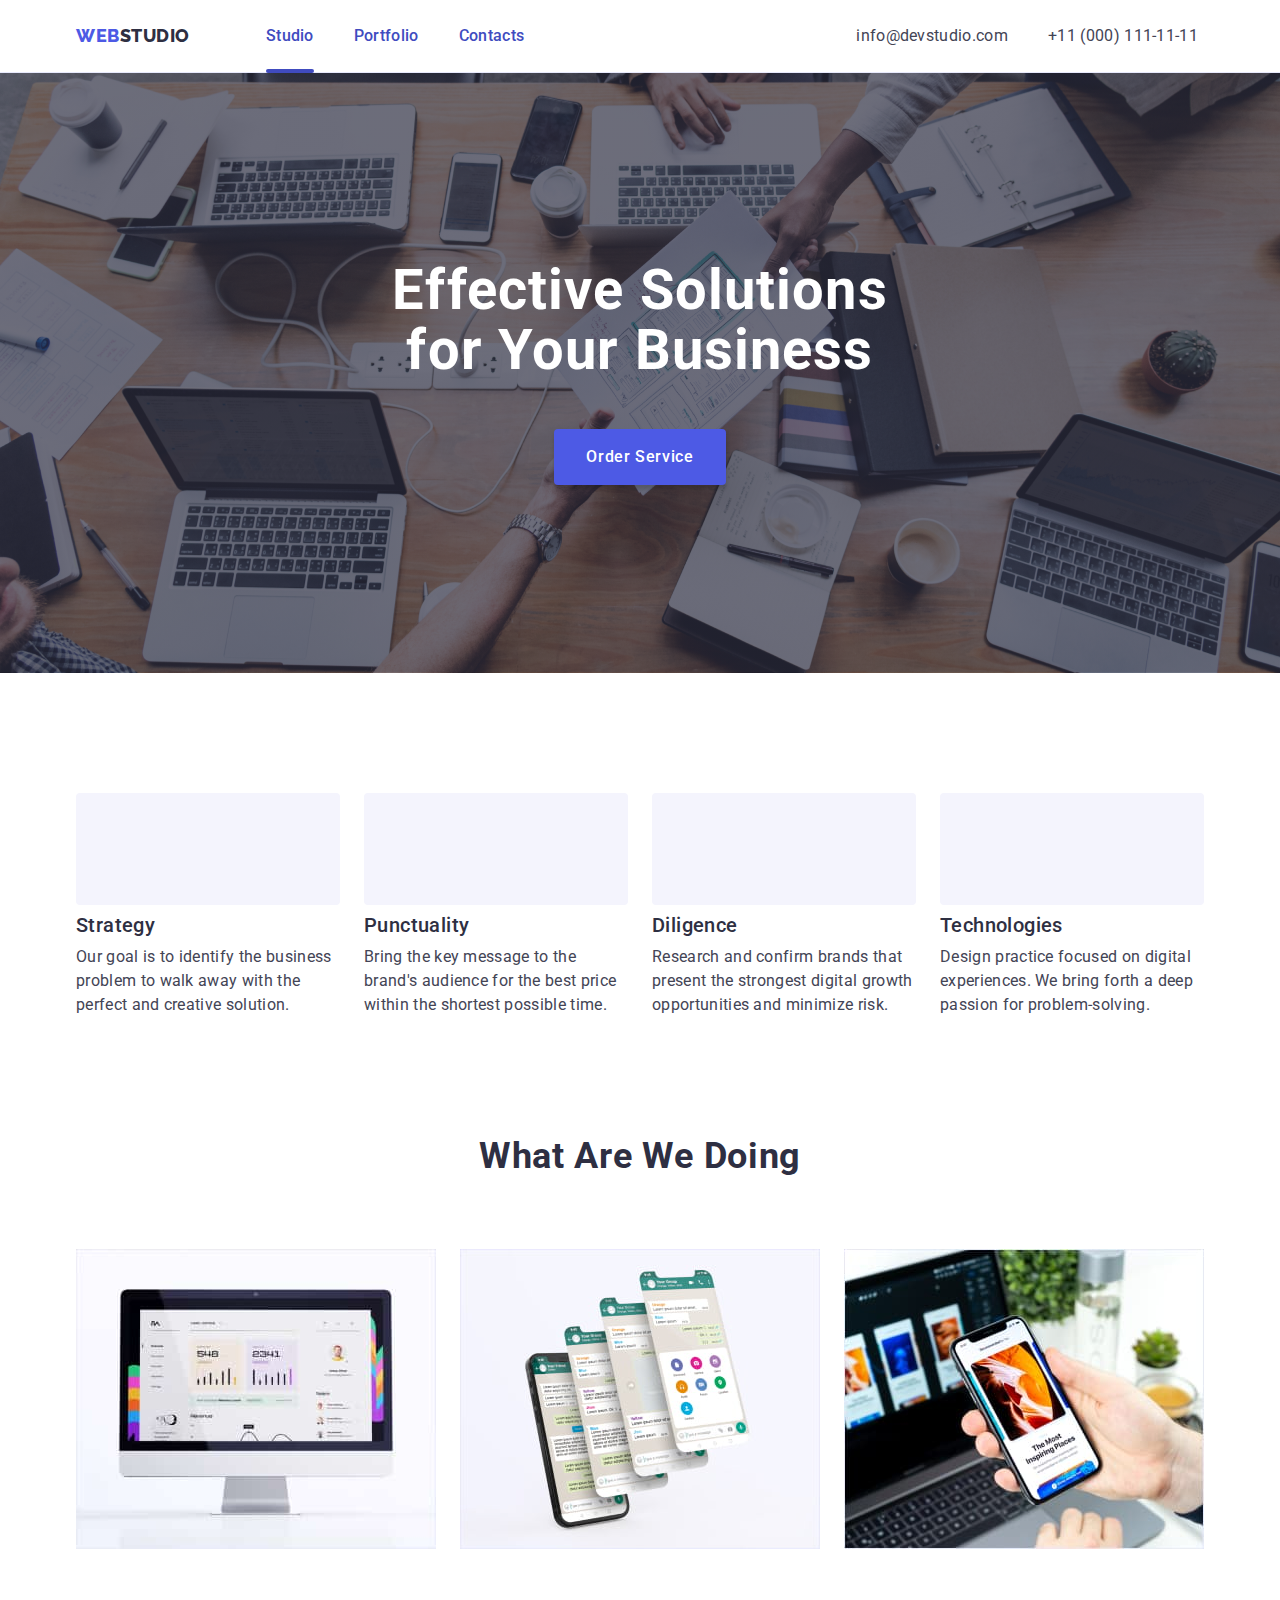
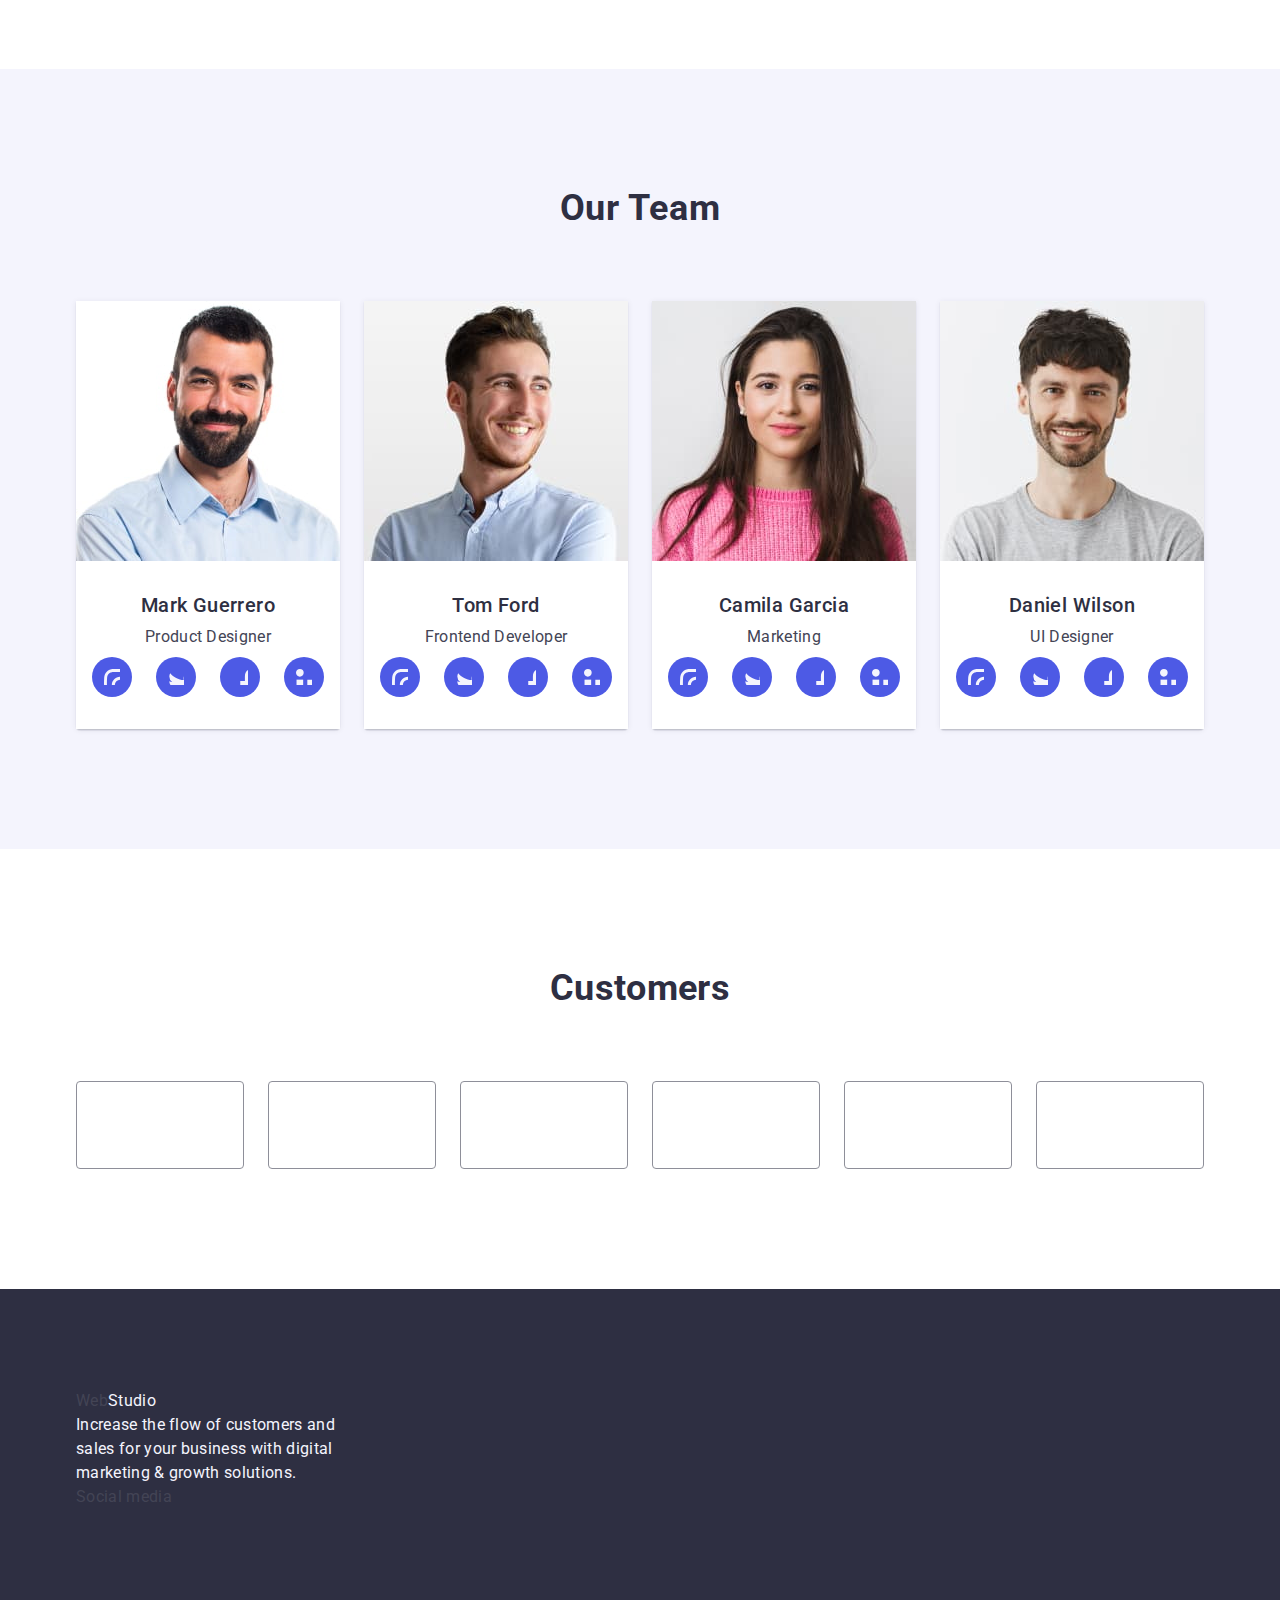
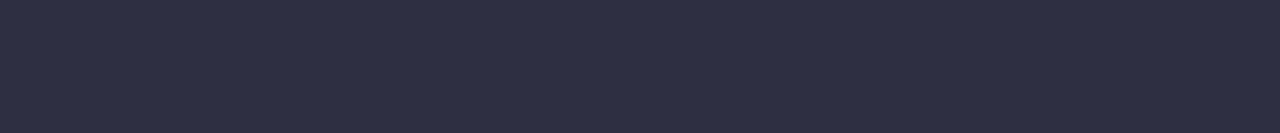
==== commit f9c0563d: "1" ====
--- a/index.html
+++ b/index.html
@@ -367,19 +367,119 @@
           </ul>
         </div>
       </section>
+
+      <!-- Customers section -->
+      <section class="customers">
+        <div class="container">
+          <h2 class="title-customers">Customers</h2>
+          <ul class="wrap-customers list">
+            <li class="box-clients-icons">
+              <a href="" class="link-clients-icons">
+                <svg class="clients-icon" width="104" height="56">
+                  <use href="./images/icons.svg#icon-client1"></use>
+                </svg>
+              </a>
+            </li>
+            <li class="box-clients-icons">
+              <a href="" class="link-clients-icons">
+                <svg class="clients-icon" width="104" height="56">
+                  <use href="./images/icons.svg#icon-client2"></use>
+                </svg>
+              </a>
+            </li>
+            <li class="box-clients-icons">
+              <a href="" class="link-clients-icons">
+                <svg class="clients-icon" width="104" height="56">
+                  <use href="./images/icons.svg#icon-client3"></use>
+                </svg>
+              </a>
+            </li>
+            <li class="box-clients-icons">
+              <a href="" class="link-clients-icons">
+                <svg class="clients-icon" width="104" height="56">
+                  <use href="./images/icons.svg#icon-client4"></use>
+                </svg>
+              </a>
+            </li>
+            <li class="box-clients-icons">
+              <a href="" class="link-clients-icons">
+                <svg class="clients-icon" width="104" height="56">
+                  <use href="./images/icons.svg#icon-client5"></use>
+                </svg>
+              </a>
+            </li>
+            <li class="box-clients-icons">
+              <a href="" class="link-clients-icons">
+                <svg class="clients-icon" width="104" height="56">
+                  <use href="./images/icons.svg#icon-client6"></use>
+                </svg>
+              </a>
+            </li>
+          </ul>
+        </div>
+      </section>
     </main>
     <!-- Footer section -->
     <footer class="footer">
       <div class="container footer-container">
-        <a href="./index.html" class="logo logo-footer link">
-          Web<span class="studio-down">Studio</span>
-        </a>
-        <p class="footer-description">
-          Increase the flow of customers and sales for your business with
-          digital marketing & growth solutions.
-        </p>
+        <div class="footer-logo">
+          <a
+            class="logo-link-footer link"
+            href="./index.html"
+            class="logo logo-footer link"
+          >
+            Web<span class="studio-down">Studio</span>
+          </a>
+          <p class="footer-description">
+            Increase the flow of customers and sales for your business with
+            digital marketing & growth solutions.
+          </p>
+        </div>
+        <!-- Media in footer section -->
+        <div class="footer-part-two">
+          <p class="footer-title-links">Social media</p>
+          <ul class="wrap-footer-icons list">
+            <li class="box-footer-icons">
+              <a href="" class="link-footer-icon">
+                <svg class="team-icon" width="24" height="24">
+                  <use href="./images/icons.svg#icon-instagram1"></use>
+                </svg>
+              </a>
+            </li>
+            <li class="box-footer-icons">
+              <a href="" class="link-footer-icon">
+                <svg class="team-icon" width="24" height="24">
+                  <use href="./images/icons.svg#icon-twitter1"></use>
+                </svg>
+              </a>
+            </li>
+            <li class="box-footer-icons">
+              <a href="" class="link-footer-icon">
+                <svg class="team-icon" width="24" height="24">
+                  <use href="./images/icons.svg#icon-facebook1"></use>
+                </svg>
+              </a>
+            </li>
+            <li class="box-footer-icons">
+              <a href="" class="link-footer-icon">
+                <svg class="team-icon" width="24" height="24">
+                  <use href="./images/icons.svg#icon-linkedin1"></use>
+                </svg>
+              </a>
+            </li>
+          </ul>
+        </div>
       </div>
     </footer>
+    <div class="backdrop is-hidden" data-modal>
+      <div class="modal">
+        <button class="wrap-clos-icon-modal" data-modal-close type="button">
+          <svg class="close-modal" width="8" height="8">
+            <use href="./images/icons.svg#icon-close-black"></use>
+          </svg>
+        </button>
+      </div>
+    </div>
     <!-- Ставимо перед закриваючим тегом body -->
     <script src="./js/modal.js"></script>
   </body>
--- a/css/styles.css
+++ b/css/styles.css
@@ -642,6 +642,7 @@
         letter-spacing: 0.02em;
         color: var(--link-cl);
         background-color: var(--main-light-bg);
+        margin-bottom: 8px;
 }
 
 .our-team {
@@ -692,6 +693,66 @@
 .daniel {}
 
 .ui-designer {}
+
+
+/* 4 DZ */
+
+/* 
+|---------------------------
+|Customers  styles
+|--------------------------- 
+*/
+
+.customers {
+        padding: 120px 0;
+}
+
+.title-customers {
+        text-align: center;
+        font-size: 36px;
+        line-height: 1.11;
+        color: #2e2f42;
+        margin-bottom: 72px;
+}
+
+.wrap-customers {
+        display: flex;
+        justify-content: center;
+        gap: 24px;
+}
+
+.box-clients-icons {
+        width: calc((100% - 6 * 20px) / 6);
+        height: 88px;
+}
+
+.link-clients-icons {
+        width: 100%;
+        height: 100%;
+        border: 1px solid #8e8f99;
+        border-radius: 4px;
+        display: flex;
+        align-items: center;
+        justify-content: center;
+        color: var(--icons-client);
+        transition: border-color 250ms cubic-bezier(0.4, 0, 0.2, 1), color 250ms cubic-bezier(0.4, 0, 0.2, 1);
+}
+
+.clients-icon {
+        fill: currentColor;
+}
+
+.link-clients-icons:hover,
+.link-clients-icons:focus {
+        border-color: var(--ocean-cl);
+        color: var(--ocean-cl);
+}
+
+.link-clients-icons:hover .clients-icon,
+.link-clients-icons:focus .clients-icon {
+        fill: var(--ocean-cl);
+}
+
 
 /* 
 |---------------------------
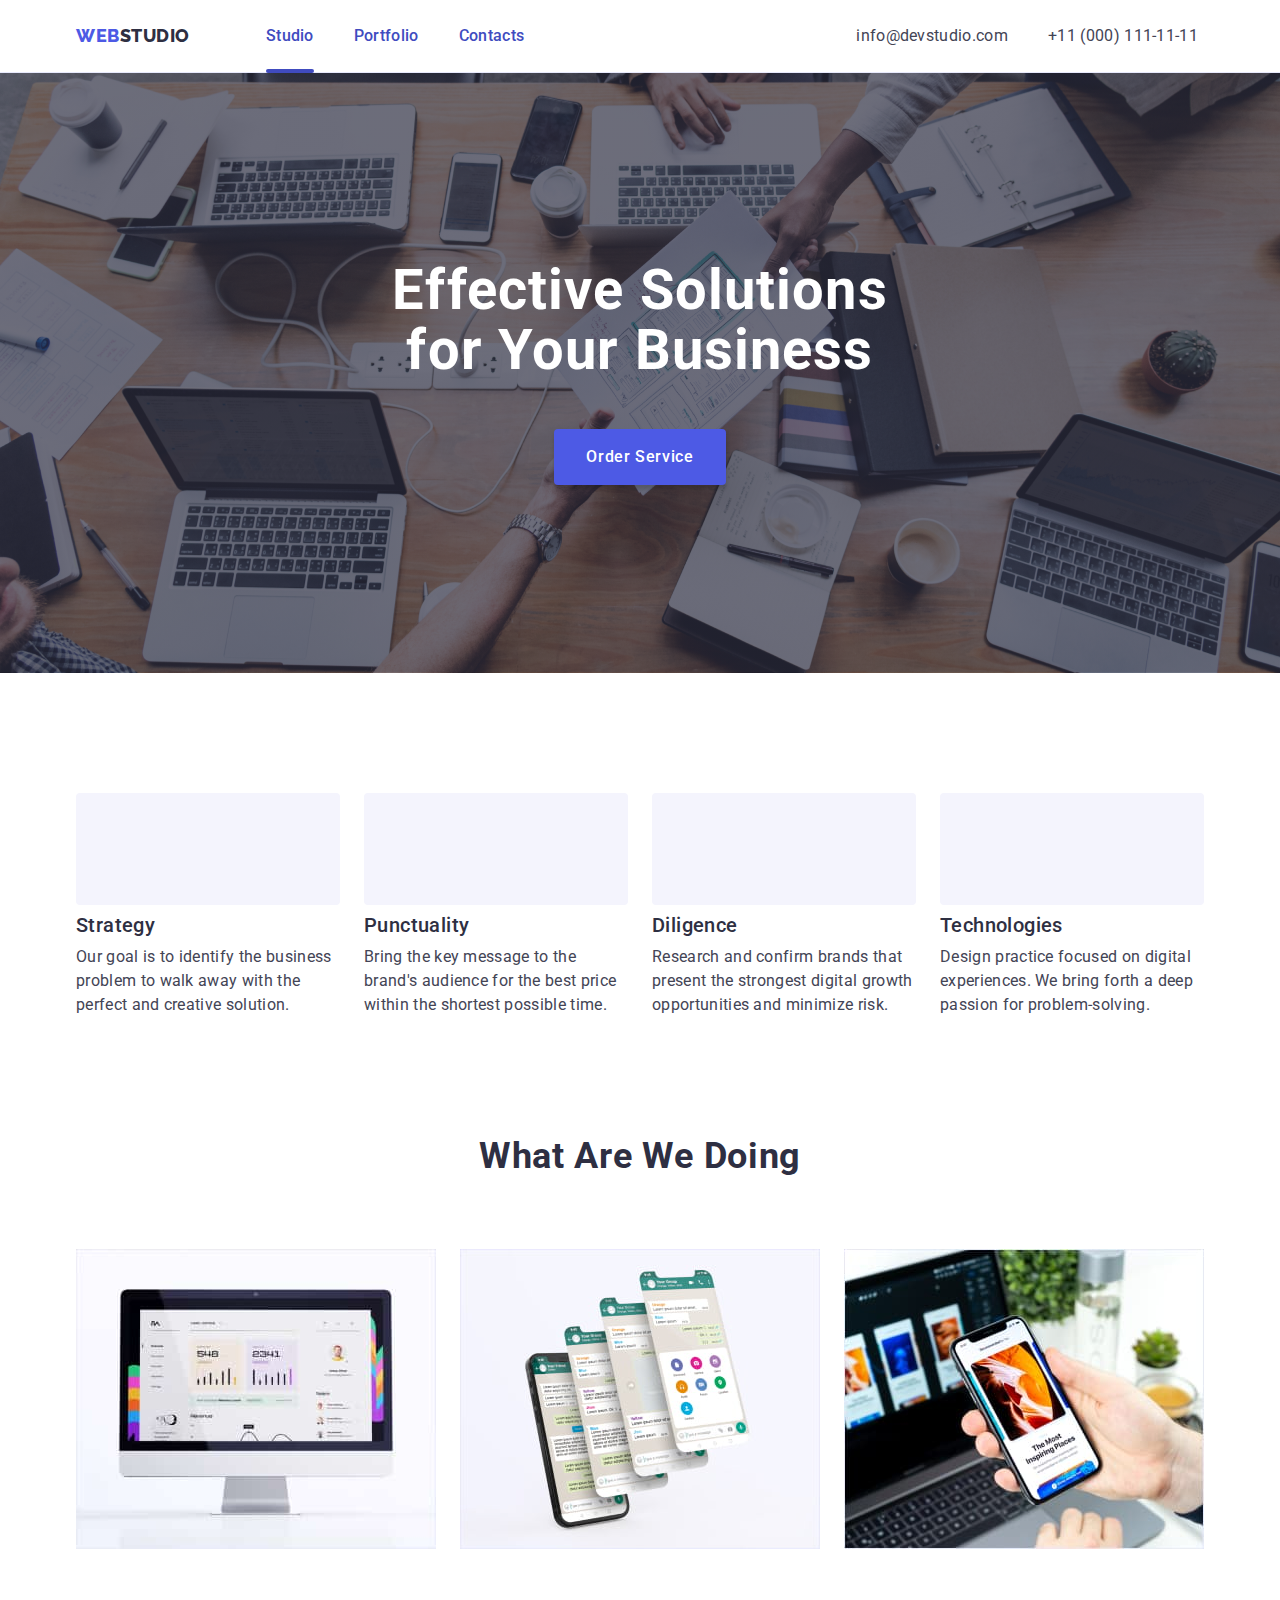
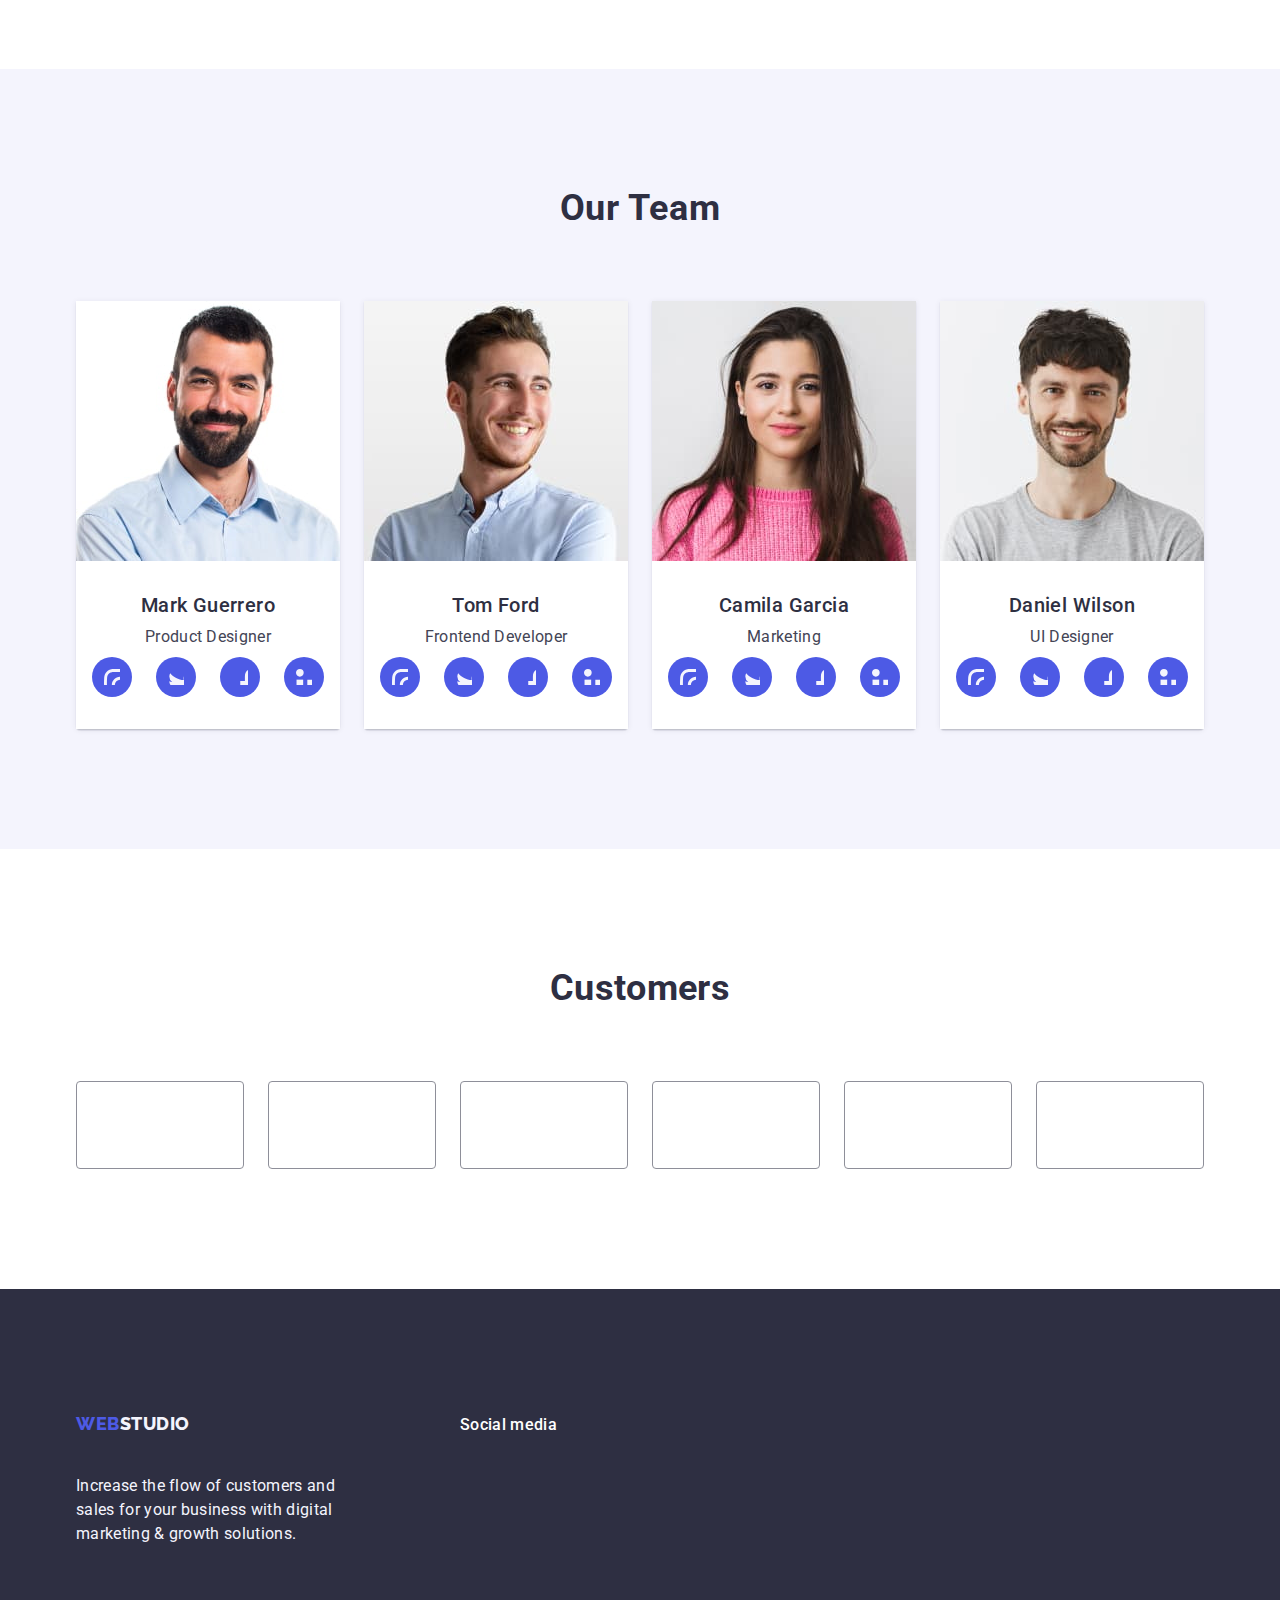
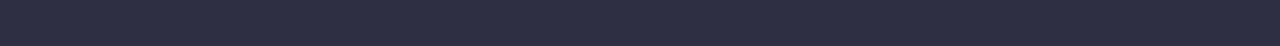
==== commit 7e975e62: "header" ====
--- a/index.html
+++ b/index.html
@@ -65,12 +65,12 @@
 
         <address class="address">
           <ul class="address-item list">
-            <li>
+            <li class="contacts-item list">
               <a class="header-item link" href="mailto:info@devstudio.com"
                 >info@devstudio.com</a
               >
             </li>
-            <li>
+            <li class="contacts-item list">
               <a class="header-item link" href="tel:+110001111111"
                 >+11 (000) 111-11-11</a
               >
@@ -423,11 +423,7 @@
     <footer class="footer">
       <div class="container footer-container">
         <div class="footer-logo">
-          <a
-            class="logo-link-footer link"
-            href="./index.html"
-            class="logo logo-footer link"
-          >
+          <a class="logo logo-link-footer link" href="./index.html">
             Web<span class="studio-down">Studio</span>
           </a>
           <p class="footer-description">
--- a/css/styles.css
+++ b/css/styles.css
@@ -132,7 +132,7 @@
         width: 100%;
         height: 100%;
         background-color: rgba(0, 0, 0, 0.5);
-        opacity: 250ms;
+        /* opacity: 250ms; */
         transition: fill cubic-bezier(0.4, 0.0, 0.2, 1);
                
 }
@@ -287,10 +287,6 @@
                 transition-property: color;
                 transition-duration: 250ms;
                 transition-timing-function: cubic-bezier(0.4, 0, 0.2, 1);
-
-                transition-property: color;
-                transition-duration: 250ms;
-                transition-timing-function: cubic-bezier(0.4, 0, 0.2, 1);
                 padding: 24px 0;
          
  }
@@ -320,7 +316,9 @@
     letter-spacing: 0.02em;
     font-style: normal;
     color: var(--link-cl);
-         
+    transition-property: color;
+    transition-duration: 250ms;
+    transition-timing-function: cubic-bezier(0.4, 0, 0.2, 1);     
  }
 
 
@@ -766,14 +764,169 @@
  }
 
  .footer-container {
-        /* padding: 100px 0; */
- }
-
- .logo-footer {
+        display: flex;
+        align-items: baseline;
+ }
+
+ .footer-logo {
+        margin-right: 120px;
+ }
+
+ /* .logo-footer {
         display: inline-block;
         margin-bottom: 16px;  
         padding: 0;      
- }
+ } */
+
+.footer-title-links {
+        font-weight: 500;
+        font-size: 16px;
+        margin-bottom: 16px;
+        line-height: 1.5;
+        letter-spacing: 0.02em;
+        color: #ffffff;
+}
+
+.logo-link-footer {
+        font-family: "Raleway", sans-serif;
+        font-weight: 800;
+        font-size: 18px;
+        line-height: 1.17;
+        letter-spacing: 0.03em;
+        text-transform: uppercase;
+        color: var(--string-web-cl);
+        display: inline-block;
+        margin-bottom: 16px;
+}
+
+.logo-studio-footer {
+        color: #F4F4FD;
+        font-weight: 800;
+        font-size: 18px;
+        letter-spacing: 0.03em;
+        text-transform: uppercase;
+}
+
+.footer-content {
+        max-width: 264px;
+        font-size: 16px;
+        line-height: 1.5;
+        letter-spacing: 0.02em;
+        color: #F4F4FD;
+}
+
+.footer-title-links {
+        color: #FFF;
+        font-size: 16px;
+        font-weight: 500;
+        line-height: 24px;
+        letter-spacing: 0.32px;
+}
+
+.wrap-footer-icons {
+        display: flex;
+        gap: 16px;
+}
+
+.box-footer-icons {
+        width: 40px;
+        height: 40px;
+}
+
+.link-footer-icon {
+        width: 100%;
+        height: 100%;
+        background-color: var(--logo-color);
+        border-radius: 50%;
+        display: flex;
+        align-items: center;
+        justify-content: center;
+        transition: background-color 250ms cubic-bezier(0.4, 0, 0.2, 1);
+}
+
+.link-footer-icon:hover,
+.link-footer-icon:focus {
+        background-color: var(--hover-footer-bg-links);
+}
+
+/* modal window */
+.backdrop {
+        width: 100%;
+        height: 100%;
+        background: rgba(46, 47, 66, 0.40);
+        flex-shrink: 0;
+        position: fixed;
+        transition: opacity 250ms cubic-bezier(0.4, 0, 0.2, 1), visibility 250ms cubic-bezier(0.4, 0, 0.2, 1);
+}
+
+.modal {
+        width: 408px;
+        min-height: 584px;
+        flex-shrink: 0;
+        border-radius: 4px;
+        background: var(--modal-window);
+        box-shadow: 0px 2px 1px 0px rgba(0, 0, 0, 0.20), 0px 1px 3px 0px rgba(0, 0, 0, 0.12), 0px 1px 1px 0px rgba(0, 0, 0, 0.14);
+        position: absolute;
+        top: 50%;
+        left: 50%;
+        transform: translate(-50%, -50%);
+        opacity: 1;
+        transition: transform 250ms cubic-bezier(0.4, 0, 0.2, 1);
+}
+
+.wrap-clos-icon-modal {
+        display: block;
+        width: 24px;
+        height: 24px;
+        border-radius: 50%;
+        border: 1px solid rgba(0, 0, 0, 0.10);
+        background: var(--btn-border);
+        position: absolute;
+        top: 24px;
+        right: 24px;
+        transition-property: background-color;
+        transition-duration: 250ms;
+        transition-timing-function: cubic-bezier(0.4, 0, 0.2, 1);
+        cursor: pointer;
+        display: flex;
+        align-items: center;
+        justify-content: center;
+        padding: 0;
+        transition: background-color 250ms cubic-bezier(0.4, 0, 0.2, 1), border 250ms cubic-bezier(0.4, 0, 0.2, 1);
+}
+
+.wrap-clos-icon-modal:hover,
+.wrap-clos-icon-modal:focus {
+        background-color: var(--modal-btn-close-bg-hover);
+        fill: var(--modal-close-hover);
+        border: none;
+}
+
+.close-modal {
+        position: absolute;
+        top: 50%;
+        left: 50%;
+        transform: translate(-50%, -50%);
+        fill: var(--modal-close);
+        transition-property: fill;
+        transition-duration: 250ms;
+        transition-timing-function: cubic-bezier(0.4, 0, 0.2, 1);
+        cursor: pointer;
+}
+
+.wrap-clos-icon-modal:hover .close-modal,
+.wrap-clos-icon-modal:focus .close-modal {
+        fill: var(--modal-close-hover);
+}
+
+.is-hidden {
+        visibility: hidden;
+        opacity: 0;
+        transition: opacity 150ms ease-in-out 1000ms;
+        pointer-events: none;
+        transition: opacity 250ms cubic-bezier(0.4, 0, 0.2, 1), visibility 250ms cubic-bezier(0.4, 0, 0.2, 1);
+}
+
 
  .web {}
 
@@ -803,6 +956,17 @@
 |--------------------------- 
 */
 
+.portfolio-page::after {
+        position: absolute;
+        left: 0;
+        bottom: -1px;
+        content: "";
+        width: 66px;
+        height: 4px;
+        background-color: var(--ocean-cl);
+        margin-top: 20px;
+        border-radius: 2px;
+}
 
 .portfolio-main {
         padding-top: 96px;
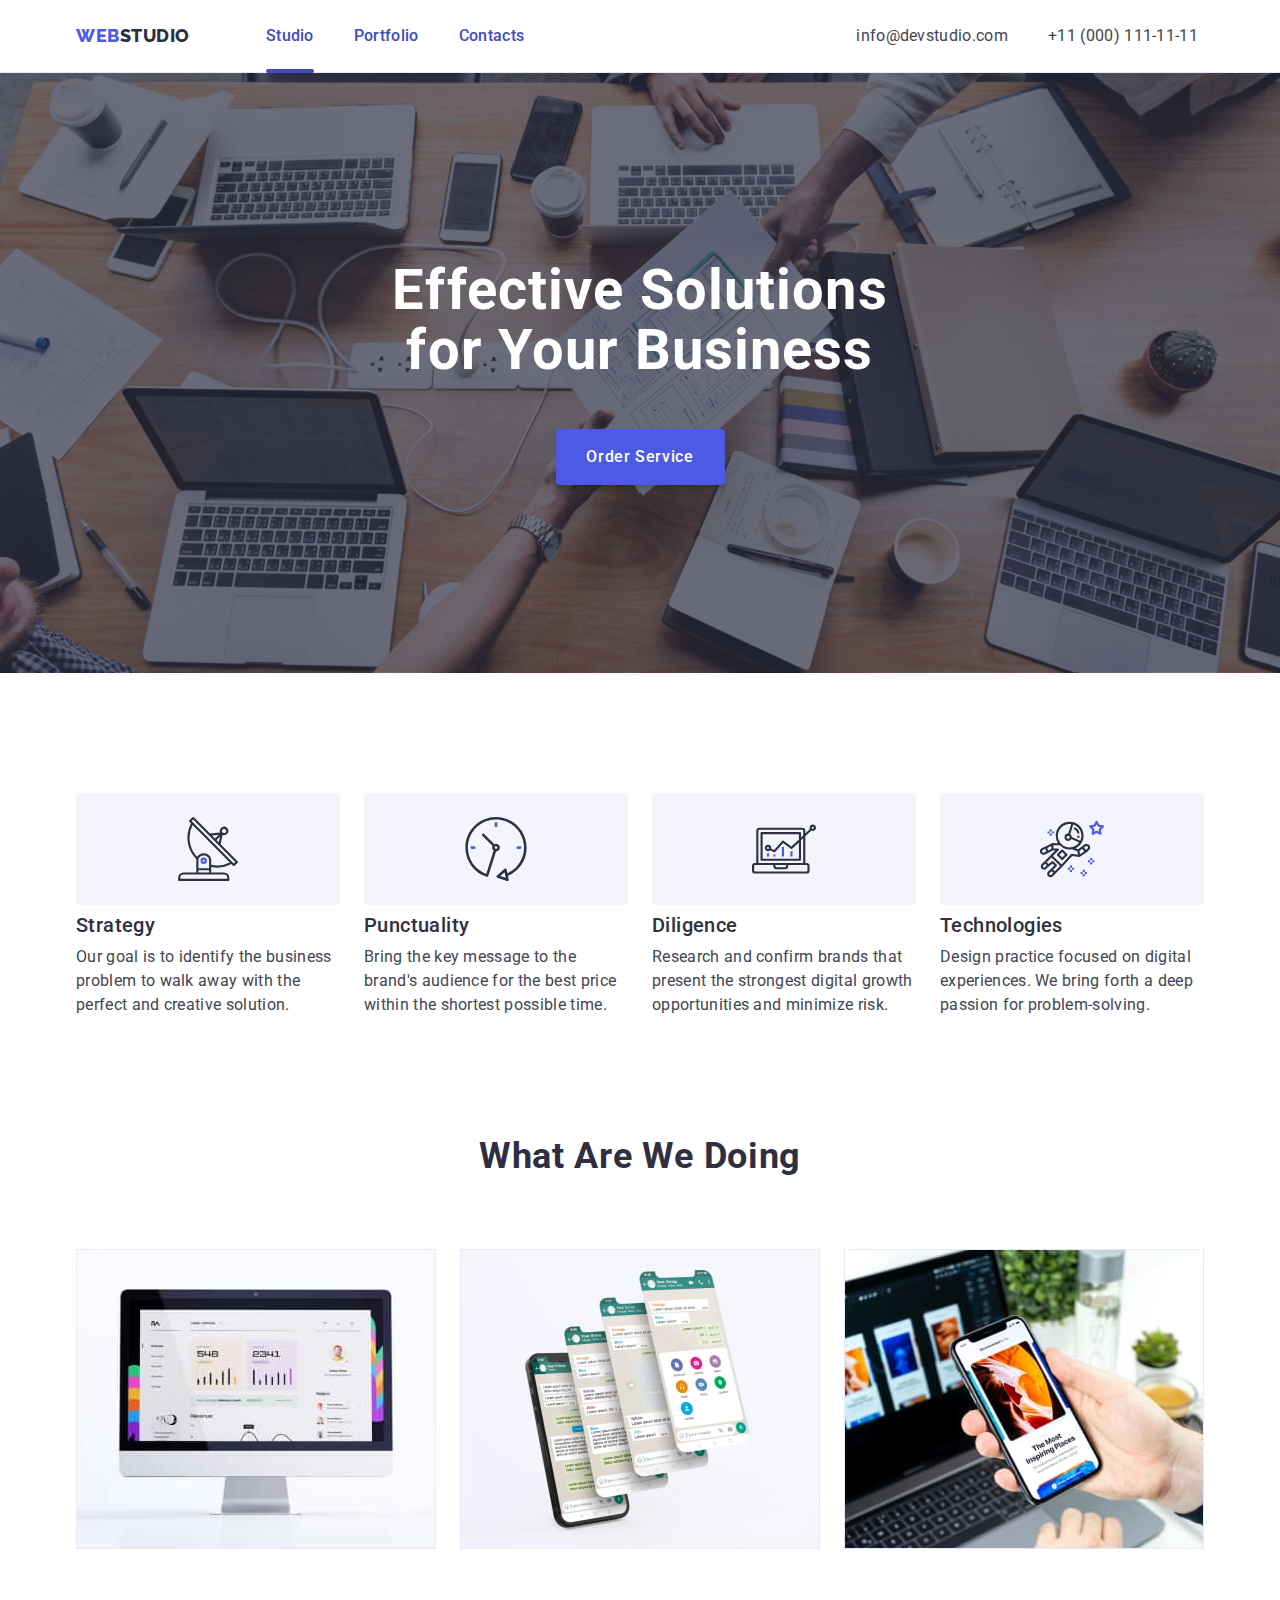
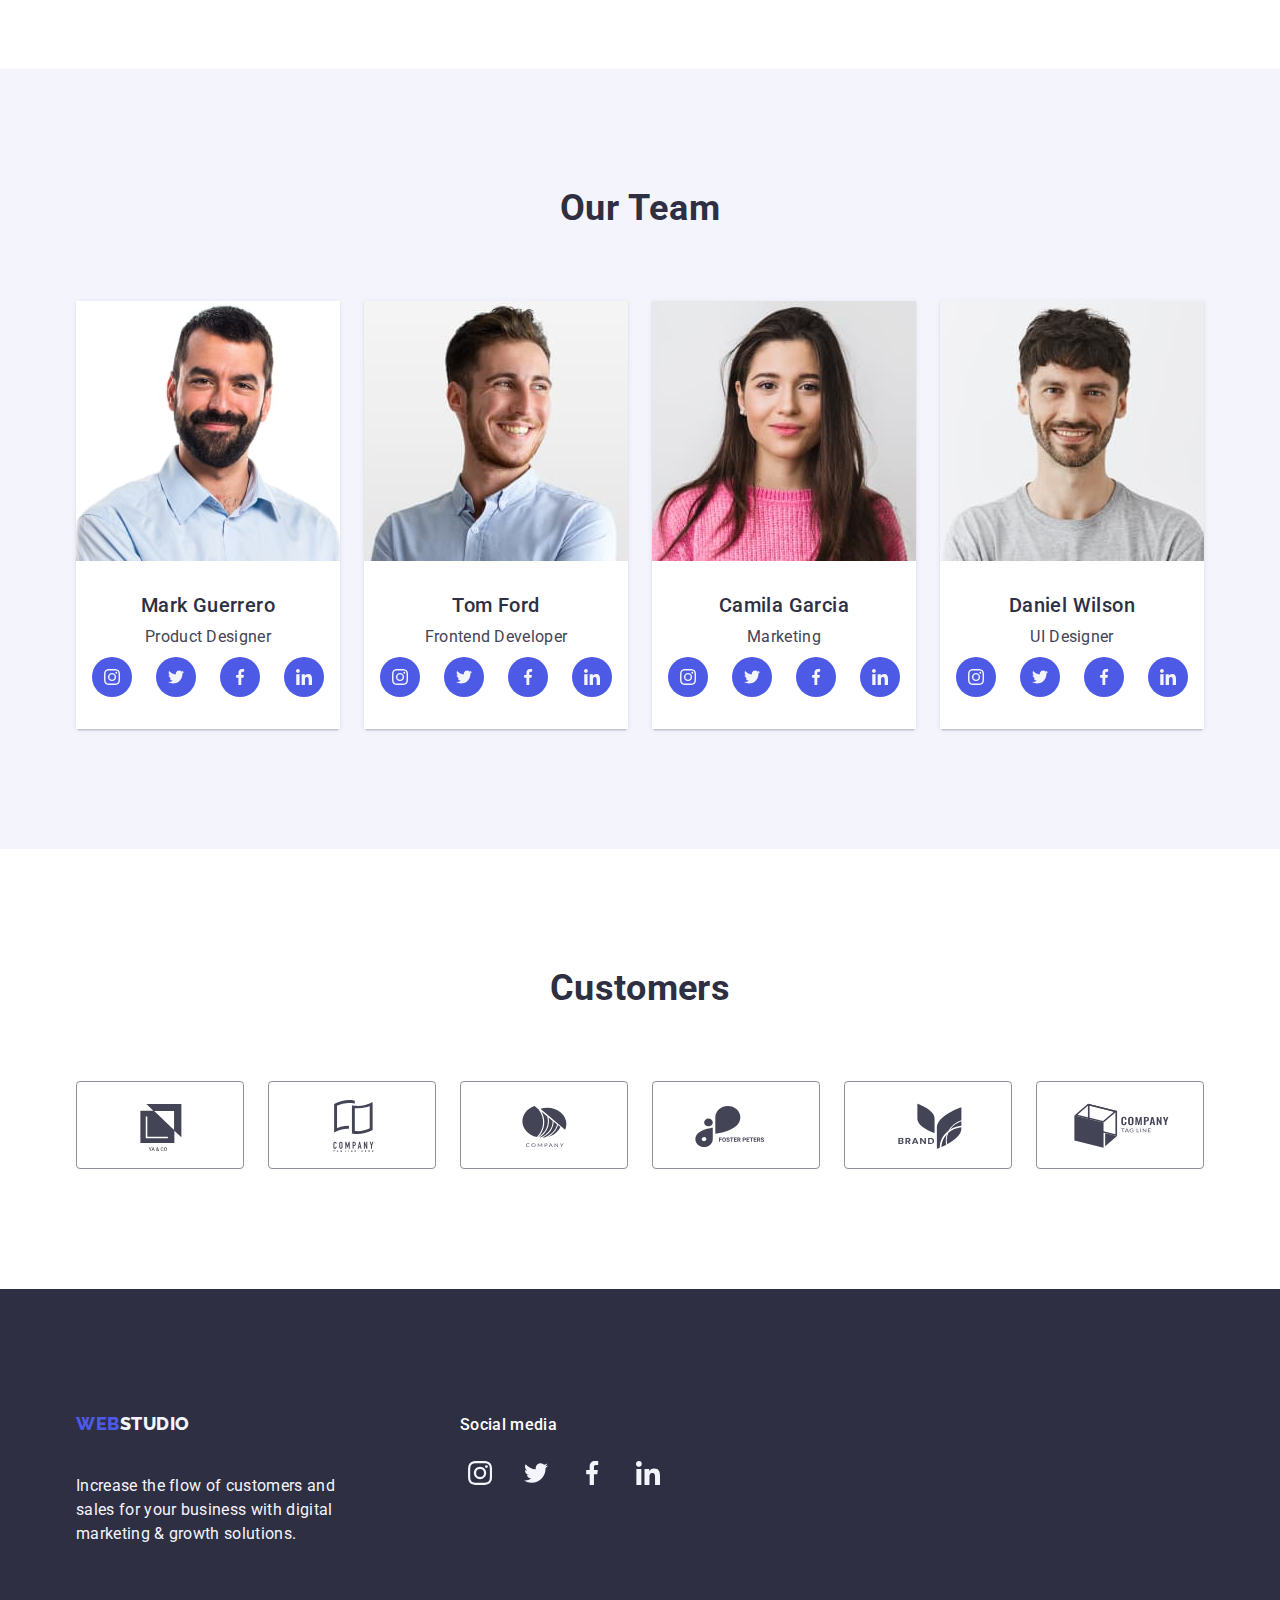
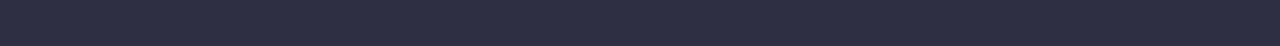
==== commit a2e5749a: "svg" ====
--- a/index.html
+++ b/index.html
@@ -206,28 +206,28 @@
                   <li class="box-team-icons">
                     <a href="" class="link-team-icon link">
                       <svg class="team-icon" width="16" height="16">
-                        <use href="./images/instagram-2.svg"></use>
-                      </svg>
-                    </a>
-                  </li>
-                  <li class="box-team-icons">
-                    <a href="" class="link-team-icon link">
-                      <svg class="team-icon" width="16" height="16">
-                        <use href="./images/twitter-1.svg"></use>
-                      </svg>
-                    </a>
-                  </li>
-                  <li class="box-team-icons">
-                    <a href="" class="link-team-icon link">
-                      <svg class="team-icon" width="16" height="16">
-                        <use href="./images/facebook-1.svg"></use>
-                      </svg>
-                    </a>
-                  </li>
-                  <li class="box-team-icons">
-                    <a href="" class="link-team-icon link">
-                      <svg class="team-icon" width="16" height="16">
-                        <use href="./images/linkedin-1.svg"></use>
+                        <use href="./images/icons.svg#icon-instagram1"></use>
+                      </svg>
+                    </a>
+                  </li>
+                  <li class="box-team-icons">
+                    <a href="" class="link-team-icon link">
+                      <svg class="team-icon" width="16" height="16">
+                        <use href="./images/icons.svg#icon-twitter1"></use>
+                      </svg>
+                    </a>
+                  </li>
+                  <li class="box-team-icons">
+                    <a href="" class="link-team-icon link">
+                      <svg class="team-icon" width="16" height="16">
+                        <use href="./images/icons.svg#icon-facebook1"></use>
+                      </svg>
+                    </a>
+                  </li>
+                  <li class="box-team-icons">
+                    <a href="" class="link-team-icon link">
+                      <svg class="team-icon" width="16" height="16">
+                        <use href="./images/icons.svg#icon-linkedin1"></use>
                       </svg>
                     </a>
                   </li>
@@ -250,28 +250,28 @@
                   <li class="box-team-icons">
                     <a href="" class="link-team-icon link">
                       <svg class="team-icon" width="16" height="16">
-                        <use href="./images/instagram-2.svg"></use>
-                      </svg>
-                    </a>
-                  </li>
-                  <li class="box-team-icons">
-                    <a href="" class="link-team-icon link">
-                      <svg class="team-icon" width="16" height="16">
-                        <use href="./images/twitter-1.svg"></use>
-                      </svg>
-                    </a>
-                  </li>
-                  <li class="box-team-icons">
-                    <a href="" class="link-team-icon link">
-                      <svg class="team-icon" width="16" height="16">
-                        <use href="./images/facebook-1.svg"></use>
-                      </svg>
-                    </a>
-                  </li>
-                  <li class="box-team-icons">
-                    <a href="" class="link-team-icon link">
-                      <svg class="team-icon" width="16" height="16">
-                        <use href="./images/linkedin-1.svg"></use>
+                        <use href="./images/icons.svg#icon-instagram1"></use>
+                      </svg>
+                    </a>
+                  </li>
+                  <li class="box-team-icons">
+                    <a href="" class="link-team-icon link">
+                      <svg class="team-icon" width="16" height="16">
+                        <use href="./images/icons.svg#icon-twitter1"></use>
+                      </svg>
+                    </a>
+                  </li>
+                  <li class="box-team-icons">
+                    <a href="" class="link-team-icon link">
+                      <svg class="team-icon" width="16" height="16">
+                        <use href="./images/icons.svg#icon-facebook1"></use>
+                      </svg>
+                    </a>
+                  </li>
+                  <li class="box-team-icons">
+                    <a href="" class="link-team-icon link">
+                      <svg class="team-icon" width="16" height="16">
+                        <use href="./images/icons.svg#icon-linkedin1"></use>
                       </svg>
                     </a>
                   </li>
@@ -293,28 +293,28 @@
                   <li class="box-team-icons">
                     <a href="" class="link-team-icon link">
                       <svg class="team-icon" width="16" height="16">
-                        <use href="./images/instagram-2.svg"></use>
-                      </svg>
-                    </a>
-                  </li>
-                  <li class="box-team-icons">
-                    <a href="" class="link-team-icon link">
-                      <svg class="team-icon" width="16" height="16">
-                        <use href="./images/twitter-1.svg"></use>
-                      </svg>
-                    </a>
-                  </li>
-                  <li class="box-team-icons">
-                    <a href="" class="link-team-icon link">
-                      <svg class="team-icon" width="16" height="16">
-                        <use href="./images/facebook-1.svg"></use>
-                      </svg>
-                    </a>
-                  </li>
-                  <li class="box-team-icons">
-                    <a href="" class="link-team-icon link">
-                      <svg class="team-icon" width="16" height="16">
-                        <use href="./images/linkedin-1.svg"></use>
+                        <use href="./images/icons.svg#icon-instagram1"></use>
+                      </svg>
+                    </a>
+                  </li>
+                  <li class="box-team-icons">
+                    <a href="" class="link-team-icon link">
+                      <svg class="team-icon" width="16" height="16">
+                        <use href="./images/icons.svg#icon-twitter1"></use>
+                      </svg>
+                    </a>
+                  </li>
+                  <li class="box-team-icons">
+                    <a href="" class="link-team-icon link">
+                      <svg class="team-icon" width="16" height="16">
+                        <use href="./images/icons.svg#icon-facebook1"></use>
+                      </svg>
+                    </a>
+                  </li>
+                  <li class="box-team-icons">
+                    <a href="" class="link-team-icon link">
+                      <svg class="team-icon" width="16" height="16">
+                        <use href="./images/icons.svg#icon-linkedin1"></use>
                       </svg>
                     </a>
                   </li>
@@ -336,28 +336,28 @@
                   <li class="box-team-icons">
                     <a href="" class="link-team-icon link">
                       <svg class="team-icon" width="16" height="16">
-                        <use href="./images/instagram-2.svg"></use>
-                      </svg>
-                    </a>
-                  </li>
-                  <li class="box-team-icons">
-                    <a href="" class="link-team-icon link">
-                      <svg class="team-icon" width="16" height="16">
-                        <use href="./images/twitter-1.svg"></use>
-                      </svg>
-                    </a>
-                  </li>
-                  <li class="box-team-icons">
-                    <a href="" class="link-team-icon link">
-                      <svg class="team-icon" width="16" height="16">
-                        <use href="./images/facebook-1.svg"></use>
-                      </svg>
-                    </a>
-                  </li>
-                  <li class="box-team-icons">
-                    <a href="" class="link-team-icon link">
-                      <svg class="team-icon" width="16" height="16">
-                        <use href="./images/linkedin-1.svg"></use>
+                        <use href="./images/icons.svg#icon-instagram1"></use>
+                      </svg>
+                    </a>
+                  </li>
+                  <li class="box-team-icons">
+                    <a href="" class="link-team-icon link">
+                      <svg class="team-icon" width="16" height="16">
+                        <use href="./images/icons.svg#icon-twitter1"></use>
+                      </svg>
+                    </a>
+                  </li>
+                  <li class="box-team-icons">
+                    <a href="" class="link-team-icon link">
+                      <svg class="team-icon" width="16" height="16">
+                        <use href="./images/icons.svg#icon-facebook1"></use>
+                      </svg>
+                    </a>
+                  </li>
+                  <li class="box-team-icons">
+                    <a href="" class="link-team-icon link">
+                      <svg class="team-icon" width="16" height="16">
+                        <use href="./images/icons.svg#icon-linkedin1"></use>
                       </svg>
                     </a>
                   </li>
--- a/css/styles.css
+++ b/css/styles.css
@@ -363,6 +363,8 @@
  }
 
  .hero-btn {
+        background-color: var(--string-web-cl);
+        color: var(--main-light-bg);
         font-family: 'Roboto', sans-serif;
         font-weight: 500;
         font-size: 16px;
@@ -372,20 +374,24 @@
         min-width: 169px;
         height: 56px;
         border: none;
-        align-items: center;
+        border-radius: 4px;
+        margin: 0 auto;
+        /* align-items: center; */
+        cursor: pointer;
         letter-spacing: 0.04em;
-        color: var(--main-light-bg);       
-        padding: 16px 32px;
+               
+        /* padding: 16px 32px;
         gap: 10px;
         flex: none;
         order: 0;
-        flex-grow: 0;
-        background: var(--string-web-cl);
+        flex-grow: 0; */
+        
         box-shadow: 0px 4px 4px rgba(0, 0, 0, 0.15);
-        border-radius: 4px;
+        
         text-align: center;
-        margin: 0 auto;
-        
+        transition-property: background-color;
+        transition-duration: 250ms;
+        transition-timing-function: cubic-bezier(0.4, 0, 0.2, 1);        
  }
 
  .hero-btn:hover,
@@ -1081,10 +1087,10 @@
 }
 
 .worker {
-        padding: 32px 16px;
-}
-
-/*  */
+        padding: 32px 0;
+}
+
+
 /*  */
 
 .soc-team-icons {
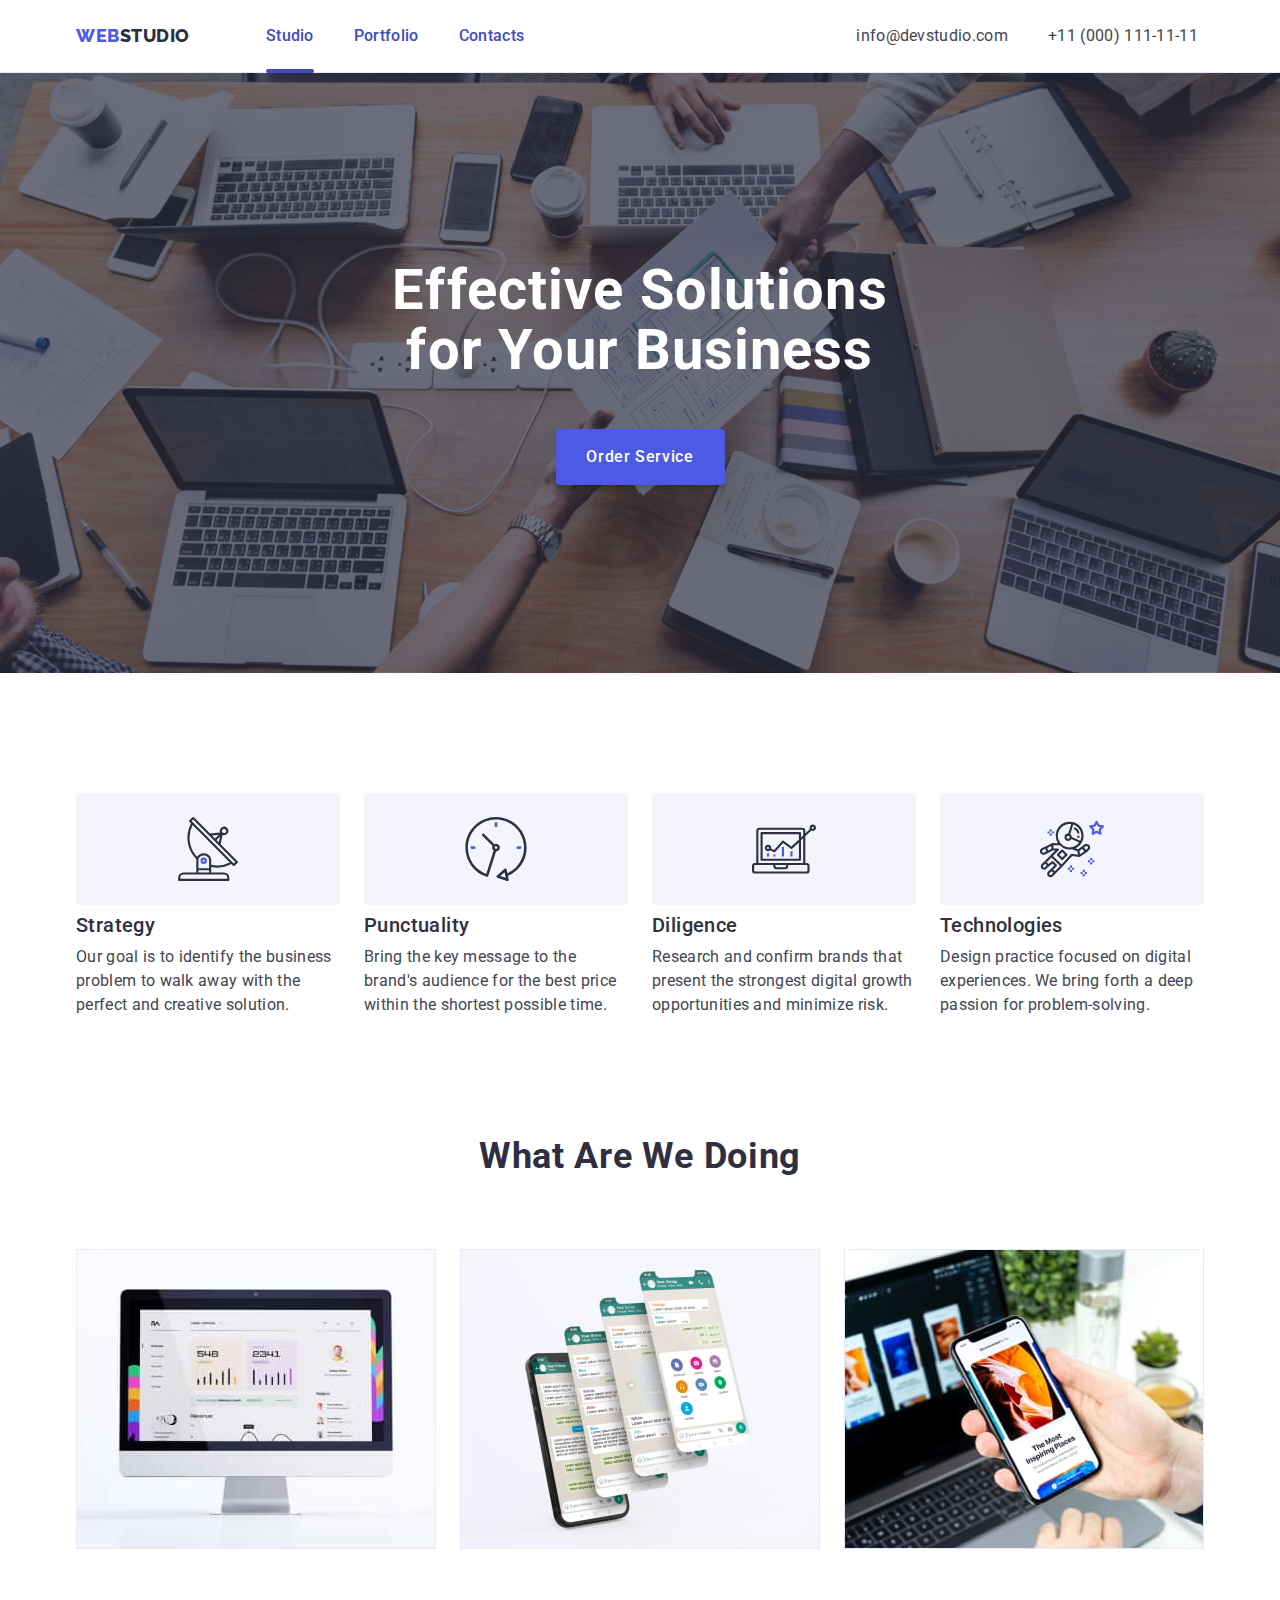
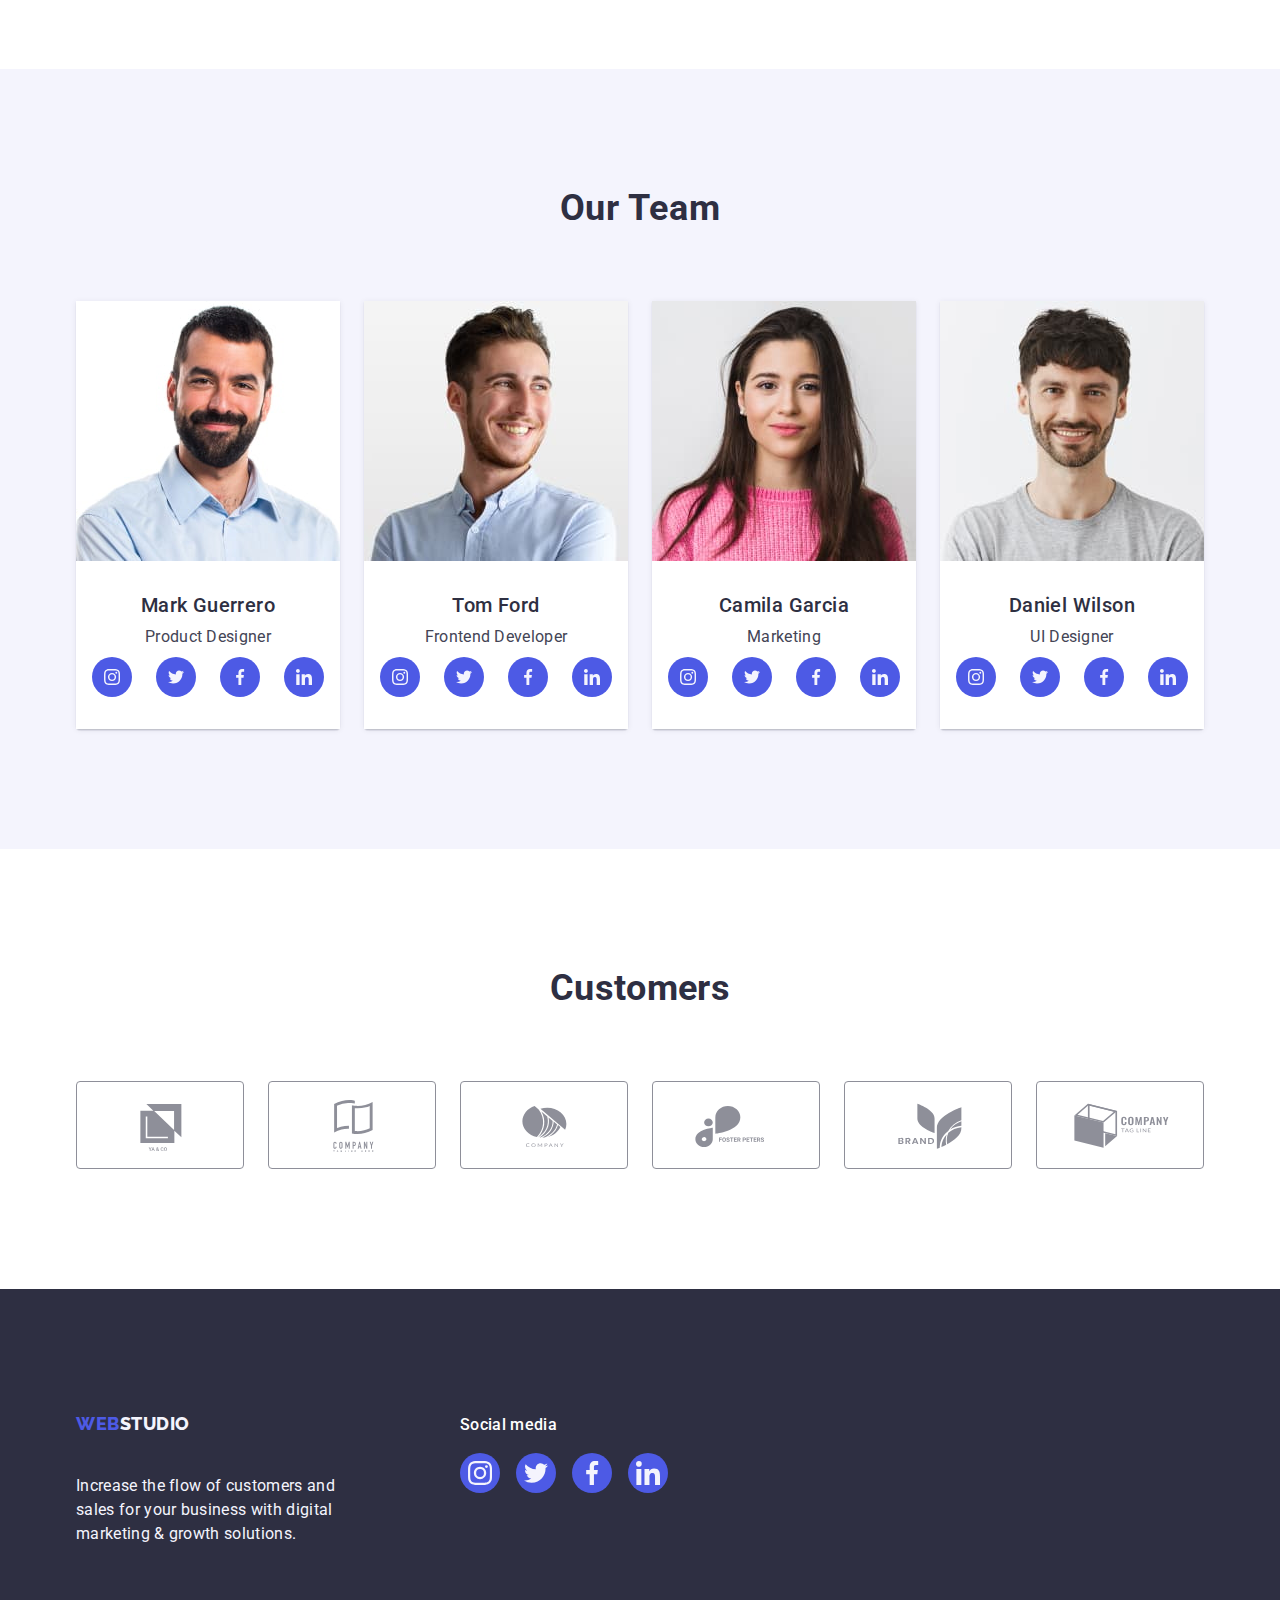
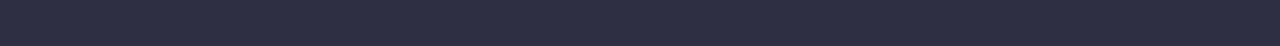
==== commit 276c092a: "modal" ====
--- a/index.html
+++ b/index.html
@@ -23,7 +23,7 @@
   </head>
 
   <body class="page">
-    <div class="backdrop is-hidden" data-modal>
+    <!-- <div class="backdrop is-hidden" data-modal>
       <div class="modal">
         <p>
           Lorem ipsum dolor sit, amet consectetur adipisicing elit. Nulla fugit
@@ -33,7 +33,7 @@
         </p>
         <button data-modal-close>Close modal window</button>
       </div>
-    </div>
+    </div> -->
     <!-- Header section -->
     <header class="header">
       <!-- <a href="./index.html">Web<span>Studio</span></a> -->
--- a/css/styles.css
+++ b/css/styles.css
@@ -20,6 +20,17 @@
 --string-web-cl: #4D5AE5;
 --studio-down-cl: #F4F4FD;
 --border-cl: #e7e9fc;
+--icons-client: #8e8f99;
+--hover-footer-bg-links: #31D0AA;
+--btn-border: #e7e9fc;
+--description-card-color: #F4F4FD;
+--description-card-bg: #4D5AE5;
+--modal-window: #FCFCFC;
+--modal-btn-close-bg: #E7E9FC;
+--modal-btn-close-bg-hover: #404BBF;
+--modal-close: #2E2F42;
+--modal-close-hover: #FFFFFF;
+
 
 /* Others */
 /* from our tutor Yaroslav - true hidding of some elements */
@@ -119,12 +130,8 @@
 }
 
 
-/**
-  |============================
-  | Modal
-  |============================
-*/
-
+
+/* 
 .backdrop {
        position: fixed;
         top: 0;
@@ -132,7 +139,7 @@
         width: 100%;
         height: 100%;
         background-color: rgba(0, 0, 0, 0.5);
-        /* opacity: 250ms; */
+        
         transition: fill cubic-bezier(0.4, 0.0, 0.2, 1);
                
 }
@@ -142,7 +149,7 @@
         opacity: 0;
         pointer-events: none;
 }
-
+ */
 
 /**
   |============================
@@ -388,7 +395,7 @@
         
         box-shadow: 0px 4px 4px rgba(0, 0, 0, 0.15);
         
-        text-align: center;
+        /* text-align: center; */
         transition-property: background-color;
         transition-duration: 250ms;
         transition-timing-function: cubic-bezier(0.4, 0, 0.2, 1);        
@@ -396,10 +403,12 @@
 
  .hero-btn:hover,
  .hero-btn:focus {
-        background-color: var(--ocean-cl);       
-        box-shadow: 0px 4px 4px rgba(0, 0, 0, 0.15);
+        background-color: var(--ocean-cl); 
+        background: #404BBF;
+        border: none;
+        /* box-shadow: 0px 4px 4px rgba(0, 0, 0, 0.15);
         border-radius: 4px;
-        text-align: center;
+        text-align: center; */
  }
 
 /* 
@@ -842,7 +851,7 @@
 .link-footer-icon {
         width: 100%;
         height: 100%;
-        background-color: var(--logo-color);
+        background-color: var(--string-web-cl);
         border-radius: 50%;
         display: flex;
         align-items: center;
@@ -855,7 +864,13 @@
         background-color: var(--hover-footer-bg-links);
 }
 
-/* modal window */
+
+/**
+  |============================
+/* modal window */ 
+  |============================
+*/
+
 .backdrop {
         width: 100%;
         height: 100%;
